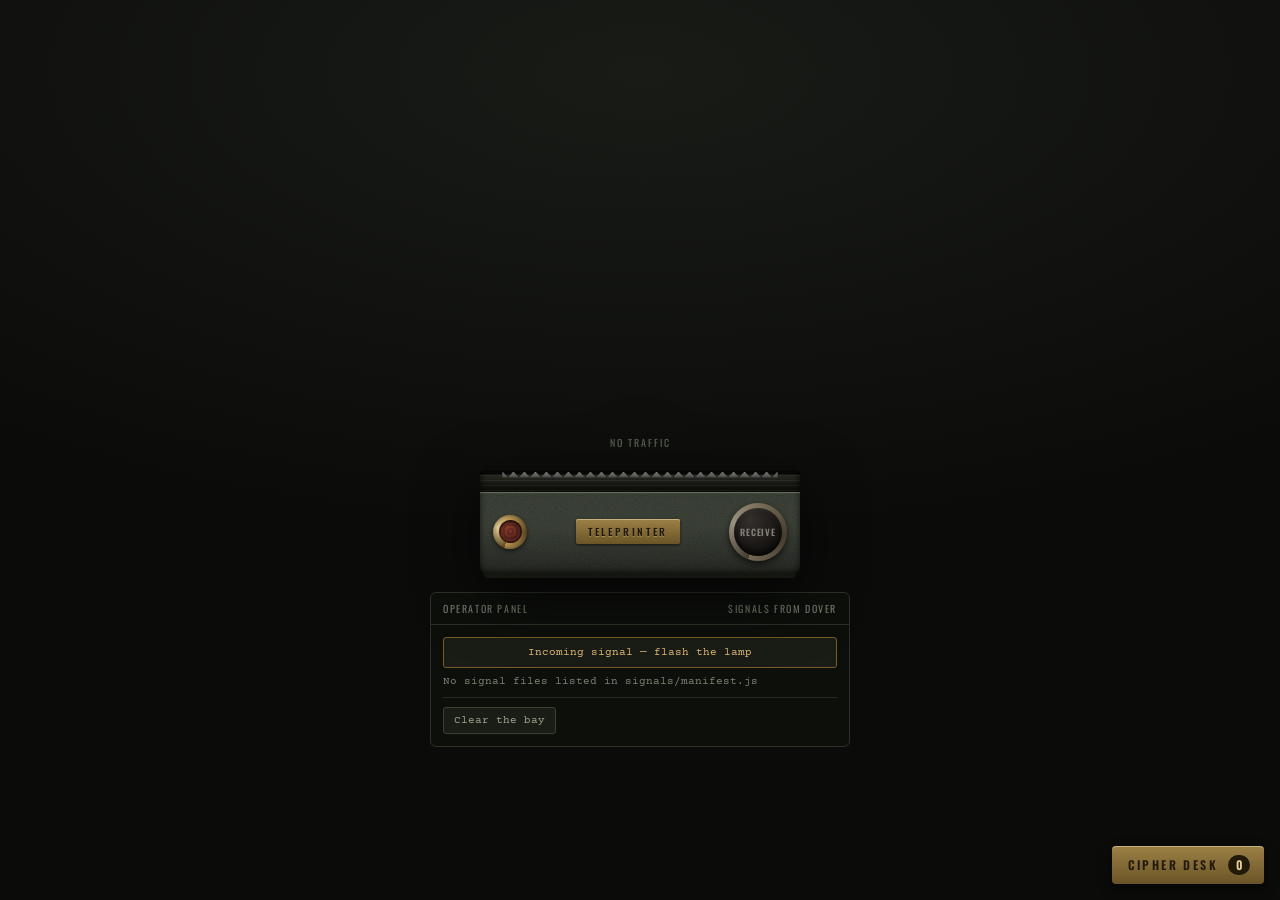
==== Telex Machine Demo/index.html @ 64d507f9 "Merge pull request #15 from mgunnett/SethsNewTestingBranch Seths new testing branch" ====
<!DOCTYPE html>
<html lang="en">
<head>
<meta charset="utf-8">
<meta name="viewport" content="width=device-width, initial-scale=1, viewport-fit=cover">
<title>Teleprinter</title>

<link rel="preconnect" href="https://fonts.googleapis.com">
<link rel="preconnect" href="https://fonts.gstatic.com" crossorigin>
<link href="https://fonts.googleapis.com/css2?family=Courier+Prime:wght@400;700&family=Oswald:wght@400;600&display=swap" rel="stylesheet">
<link rel="stylesheet" href="telex.css">
<link rel="stylesheet" href="decoder.css">
<link rel="stylesheet" href="desk.css">
</head>
<body>

<div class="deck">

  <!-- ==============================================================
       THE PROP. Everything from here to the end of .machine is what
       you drop into the ship. It sizes itself from two custom
       properties, so to fit it into the helm set them on a wrapper:

           .my-helm-panel { --telex-width: 300px;
                            --telex-height: 380px; }

       or give .machine width and height directly.
       ============================================================== -->
  <div class="machine" id="machine">

    <div class="bay" id="bay">
      <p class="idle" id="idlenote">No traffic</p>
    </div>

    <div class="platen" id="platen" title="Tear off"></div>

    <div class="console">
      <div class="lampwrap" id="lampwrap" title="Message waiting">
        <div class="bezel"><div class="lens"></div></div>
      </div>

      <div class="plate">Teleprinter</div>

      <button class="push" id="receive" disabled>
        <span class="cap">Receive</span>
      </button>
    </div>
  </div>
  <!-- ============================ end of prop ==================== -->

  <details class="gm" id="gm" open>
    <summary><span>Operator panel</span><span>signals from Dover</span></summary>
    <div class="gmbody" id="gmbody"></div>
  </details>
</div>

<!-- The enlarged sheet. Lives outside .machine so it can cover the
     whole screen regardless of how small the prop is. -->
<div class="viewer" id="viewer">
  <div class="viewerwrap" role="dialog" aria-modal="true" aria-label="Signal">
    <button class="close" id="closeview" aria-label="Put the paper back"></button>
    <div class="viewerpaper" id="viewerpaper"></div>
    <!-- Desk tools: filled by decoder.js for keys, enciphered signals
         and signals the player has to judge. -->
    <aside class="tools" id="tools" aria-label="Cipher desk tools" hidden></aside>
  </div>
</div>

<!-- ==============================================================
     THE CIPHER DESK. Every telegram is filed here once it has been
     read. The button can go anywhere in the helm; the desk itself
     covers the screen, under the enlarged sheet.
     ============================================================== -->
<button class="deskopen" id="deskopen" type="button" aria-haspopup="dialog" aria-expanded="false">
  Cipher desk <b id="deskcount">0</b>
</button>

<div class="desk" id="desk" role="dialog" aria-modal="true" aria-label="Cipher desk" hidden>
  <header class="desk__bar">
    <div class="desk__plate">Cipher desk</div>
    <div class="desk__filters" role="group" aria-label="Show">
      <button type="button" data-filter="all" aria-pressed="true">All <b>0</b></button>
      <button type="button" data-filter="cipher" aria-pressed="false">Cipher <b>0</b></button>
      <button type="button" data-filter="plain" aria-pressed="false">Plain <b>0</b></button>
    </div>
    <button class="desk__tidy" id="desktidy" type="button">Tidy</button>
    <p class="desk__hint">Drag pages to arrange them. Drop a key on a cipher message to clip it; pull a key off to unclip it. Click a page to read it.</p>
    <button class="close" id="deskclose" type="button" aria-label="Put the desk away"></button>
  </header>
  <div class="desk__surface" id="desksurface">
    <p class="desk__empty" id="deskempty"></p>
  </div>
</div>

<script src="config.js" defer></script>
<script src="telex.js" defer></script>
<script src="desk.js" defer></script>
<script src="decoder.js" defer></script>
<script src="signals/manifest.js" defer></script>
</body>
</html>
---- Telex Machine Demo/telex.css ----
/* ==================================================================
   TELEX — teleprinter prop
   ------------------------------------------------------------------
   The machine sizes itself from --telex-width and --telex-height, so
   it can be dropped into the ship at whatever scale the helm allows.
   The room around it in index.html is demo dressing only.
   ================================================================== */

:root{
  box-sizing:border-box;

  /* Prop size. Override these on a wrapper to fit the helm. */
  --telex-width:320px;
  --telex-height:420px;

  /* Room (demo page only) */
  --room-1:#191b17;
  --room-2:#0b0c0a;
  --room-ink:#8f978a;

  /* Shell: crackle-black enamel over olive steel */
  --shell:#33382f;
  --shell-dark:#1e211c;
  --shell-darker:#14160f;
  --shell-light:#4a5142;
  --edge-hi:rgba(255,248,220,.10);
  --edge-lo:rgba(0,0,0,.65);

  /* Fittings */
  --brass:#b8934f;
  --brass-dark:#6d5525;
  --brass-hi:#e8cf94;
  --bakelite:#2a211c;
  --bakelite-hi:#544239;

  /* Signal lamp */
  --lamp-dead:#4a1a12;
  --lamp-live:#ff7a33;
  --lamp-glow:rgba(255,122,51,.55);

  /* Paper and ribbon */
  --paper:#e8dcbe;
  --paper-2:#dccfab;
  --paper-edge:#c2b28a;
  --ink:#3b2d46;              /* purple-black teleprinter ribbon */

  /* The close control on the enlarged sheet */
  --stop:#c4342a;
  --stop-hi:#e2574a;

  --grain:url("data:image/svg+xml,%3Csvg xmlns='http://www.w3.org/2000/svg' width='140' height='140'%3E%3Cfilter id='n'%3E%3CfeTurbulence type='fractalNoise' baseFrequency='0.9' numOctaves='4' stitchTiles='stitch'/%3E%3C/filter%3E%3Crect width='140' height='140' filter='url(%23n)' opacity='0.42'/%3E%3C/svg%3E");
}
@media (prefers-color-scheme: dark){
  :root:not([data-theme="light"]){ --room-1:#121410; --room-2:#050604; }
}
:root[data-theme="dark"]{ --room-1:#121410; --room-2:#050604; }

*,*::before,*::after{ box-sizing:inherit }

/* ---------------- demo page dressing ---------------- */

html{ height:100% }
body{
  height:100%;
  margin:0;
  padding:env(safe-area-inset-top, 0px) 0 env(safe-area-inset-bottom, 0px);
  background:var(--room-2);
  background-image:radial-gradient(110% 70% at 50% 8%, var(--room-1) 0%, var(--room-2) 74%);
  color:var(--room-ink);
  font-family:'Oswald','Helvetica Neue',Arial,sans-serif;
  -webkit-font-smoothing:antialiased;
}
.deck{
  min-height:100%;
  display:flex;
  flex-direction:column;
  align-items:center;
  justify-content:center;
  gap:18px;
  padding:20px 14px;
}

/* ==================================================================
   THE MACHINE
   ================================================================== */

.machine{
  width:var(--telex-width);
  height:var(--telex-height);
  max-width:100%;
  display:flex;
  flex-direction:column;
  filter:drop-shadow(0 18px 30px rgba(0,0,0,.65));
}

/* ---------------- paper bay ----------------
   Slips feed up out of the platen, so the newest sits at the bottom
   against the tear bar and older ones ride away over the top. */

.bay{
  flex:1;
  min-height:0;
  overflow-y:auto;
  overflow-x:hidden;
  display:flex;
  flex-direction:column;
  justify-content:flex-end;
  align-items:center;
  gap:9px;
  padding:14px 10px 0;
  scrollbar-width:thin;
  scrollbar-color:#3a3f36 transparent;
  -webkit-mask-image:linear-gradient(to bottom, transparent 0, #000 34px);
          mask-image:linear-gradient(to bottom, transparent 0, #000 34px);
}
.bay::-webkit-scrollbar{ width:5px }
.bay::-webkit-scrollbar-thumb{ background:#3a3f36; border-radius:3px }

.idle{
  margin:auto 0 18px;
  max-width:24ch;
  text-align:center;
  font-size:10px;
  letter-spacing:.2em;
  line-height:1.9;
  color:#575e51;
  text-transform:uppercase;
}
.idle code{
  font-family:'Courier Prime',ui-monospace,monospace;
  letter-spacing:0;
  color:#8b9480;
  text-transform:none;
}

/* ---------------- a slip of paper ---------------- */

.slip{
  position:relative;
  flex:none;
  width:39ch;
  max-width:100%;
  padding:9px 10px 11px;
  border:0;
  text-align:left;
  background:
    var(--grain),
    repeating-linear-gradient(to bottom, rgba(0,0,0,.02) 0 1px, transparent 1px 6px),
    linear-gradient(to right, var(--paper-edge) 0, var(--paper) 6%, var(--paper) 94%, var(--paper-edge) 100%),
    var(--paper-2);
  background-blend-mode:soft-light,normal,normal,normal;
  box-shadow:0 0 0 1px rgba(0,0,0,.2), 0 4px 10px rgba(0,0,0,.45);
  color:var(--ink);
  font-family:'Courier Prime',ui-monospace,'Courier New',monospace;
  font-size:7.5px;
  line-height:1.5;
  white-space:pre-wrap;
  overflow-wrap:break-word;
  cursor:zoom-in;
  transition:transform .16s ease, box-shadow .16s ease;
  animation:emerge .3s ease-out;
}
@keyframes emerge{ from{ transform:translateY(10px); opacity:0 } }

.slip:hover,
.slip:focus-visible{
  transform:translateY(-2px);
  box-shadow:0 0 0 1px rgba(0,0,0,.2), 0 8px 16px rgba(0,0,0,.55);
}
.slip.printing{ cursor:default; animation:none }
.slip.printing:hover{ transform:none; box-shadow:0 0 0 1px rgba(0,0,0,.2), 0 4px 10px rgba(0,0,0,.45) }

/* torn free end */
.slip::before{
  content:"";
  position:absolute; inset:0 0 auto 0; height:4px;
  background:
    repeating-linear-gradient(105deg, var(--room-2) 0 2px, transparent 2px 5px),
    repeating-linear-gradient(-70deg, var(--room-2) 0 1px, transparent 1px 6px);
  opacity:.4;
}

.ch{ display:inline-block }        /* one struck character */
.caret{
  display:inline-block; width:.62em; height:1em; vertical-align:-.15em;
  background:var(--ink); opacity:.75;
  animation:blink .5s steps(1,end) infinite;
}
@keyframes blink{ 50%{ opacity:0 } }

/* ---------------- platen and tear bar ---------------- */

.platen{
  position:relative;
  height:22px;
  flex:none;
  border-radius:4px 4px 0 0;
  cursor:pointer;
  background:
    repeating-linear-gradient(to bottom, rgba(255,255,255,.055) 0 1px, transparent 1px 5px),
    linear-gradient(to bottom, #0e0f0c 0 4px, #2b2c26 5px, #171812 13px, #0a0b08 100%);
  box-shadow:inset 0 3px 6px rgba(0,0,0,.9), 0 1px 0 var(--edge-hi);
}
.platen::after{
  content:"";
  position:absolute; left:7%; right:7%; top:2px; height:6px;
  background:linear-gradient(to bottom, #8e8f86, #45463f);
  clip-path:polygon(0 100%, 0 0, 2% 100%, 4% 0, 6% 100%, 8% 0, 10% 100%, 12% 0, 14% 100%, 16% 0, 18% 100%, 20% 0, 22% 100%, 24% 0, 26% 100%, 28% 0, 30% 100%, 32% 0, 34% 100%, 36% 0, 38% 100%, 40% 0, 42% 100%, 44% 0, 46% 100%, 48% 0, 50% 100%, 52% 0, 54% 100%, 56% 0, 58% 100%, 60% 0, 62% 100%, 64% 0, 66% 100%, 68% 0, 70% 100%, 72% 0, 74% 100%, 76% 0, 78% 100%, 80% 0, 82% 100%, 84% 0, 86% 100%, 88% 0, 90% 100%, 92% 0, 94% 100%, 96% 0, 98% 100%, 100% 0, 100% 100%);
  opacity:.85;
  transition:filter .15s;
}
.platen:hover::after{ filter:brightness(1.35) }
.platen.rolling{ animation:roll .11s linear infinite }
@keyframes roll{ from{ background-position:0 0, 0 0 } to{ background-position:0 -5px, 0 0 } }

/* ---------------- console ---------------- */

.console{
  flex:none;
  border-radius:0 0 8px 8px;
  padding:11px 13px 13px;
  background:
    var(--grain),
    linear-gradient(to bottom, var(--shell-light) 0, var(--shell) 3px, var(--shell) 42%, var(--shell-dark) 100%);
  background-blend-mode:soft-light,normal;
  box-shadow:
    inset 0 1px 0 var(--edge-hi),
    inset 0 -2px 6px var(--edge-lo),
    0 8px 0 -4px var(--shell-darker);
  display:grid;
  grid-template-columns:auto 1fr auto;
  align-items:center;
  gap:10px;
}

.bezel{
  width:34px; height:34px;
  border-radius:50%;
  background:conic-gradient(from 200deg, var(--brass-dark), var(--brass-hi) 25%, var(--brass) 45%, var(--brass-dark) 70%, var(--brass) 100%);
  box-shadow:0 2px 4px rgba(0,0,0,.6), inset 0 0 5px rgba(0,0,0,.5);
  display:grid; place-items:center;
}
.lens{
  width:23px; height:23px; border-radius:50%;
  background:
    repeating-radial-gradient(circle, rgba(255,255,255,.07) 0 2px, transparent 2px 4px),
    radial-gradient(circle at 36% 30%, #7d3020 0, var(--lamp-dead) 60%, #2a0c08 100%);
  box-shadow:inset 0 2px 4px rgba(0,0,0,.8);
  transition:background .12s, box-shadow .12s;
}
.lampwrap.live .lens{
  background:
    repeating-radial-gradient(circle, rgba(255,255,255,.14) 0 2px, transparent 2px 4px),
    radial-gradient(circle at 36% 30%, #fff3c4 0, var(--lamp-live) 45%, #b33a05 100%);
  box-shadow:0 0 16px 4px var(--lamp-glow), inset 0 1px 3px rgba(255,255,255,.4);
  animation:pulse 1.05s ease-in-out infinite;
}
@keyframes pulse{ 0%,100%{ filter:brightness(1) } 50%{ filter:brightness(.4) } }

.plate{
  justify-self:center;
  padding:5px 12px;
  border-radius:2px;
  background:linear-gradient(to bottom, #9c8145, #6a5427);
  box-shadow:inset 0 1px 0 rgba(255,238,190,.45), 0 1px 3px rgba(0,0,0,.6);
  color:#221a09;
  font-size:10px; font-weight:600; letter-spacing:.26em;
  text-shadow:0 1px 0 rgba(255,235,180,.3);
  text-transform:uppercase;
  white-space:nowrap;
}

.push{
  position:relative;
  width:58px; height:58px; flex:none;
  border:0; border-radius:50%;
  cursor:pointer;
  background:conic-gradient(from 200deg, var(--brass-dark), var(--brass-hi) 25%, var(--brass) 48%, var(--brass-dark) 72%, var(--brass) 100%);
  padding:5px;
  box-shadow:0 3px 7px rgba(0,0,0,.65);
  transition:transform .07s;
  font:inherit;
}
.push .cap{
  display:grid; place-items:center;
  width:100%; height:100%; border-radius:50%;
  background:radial-gradient(circle at 34% 26%, var(--bakelite-hi), var(--bakelite) 55%, #150f0c 100%);
  box-shadow:inset 0 -3px 7px rgba(0,0,0,.8), inset 0 2px 3px rgba(255,255,255,.12);
  color:#c3b49c;
  font-size:9px; font-weight:600; letter-spacing:.1em; text-align:center;
  text-transform:uppercase;
  transition:color .15s, text-shadow .15s;
}
.push:hover .cap{ color:#e4d6bc }
.push:active{ transform:translateY(2px) }
.push:active .cap{ box-shadow:inset 0 4px 9px rgba(0,0,0,.9) }
.push[disabled]{ cursor:default; transform:none; filter:saturate(.45) brightness(.7) }
.push.armed{ box-shadow:0 3px 7px rgba(0,0,0,.65), 0 0 16px rgba(255,122,51,.3) }
.push.armed .cap{ color:#ffc089; text-shadow:0 0 10px rgba(255,140,60,.7) }

:where(button,.slip):focus-visible{ outline:2px solid #ffb27a; outline-offset:3px }

/* ==================================================================
   THE ENLARGED SHEET
   ================================================================== */

.viewer{
  position:fixed; inset:0;
  z-index:100;
  display:none;
  place-items:center;
  padding:28px 18px;
  background:rgba(5,6,4,.84);
  -webkit-backdrop-filter:blur(3px);
          backdrop-filter:blur(3px);
}
.viewer.open{ display:grid; animation:fade .18s ease-out }
@keyframes fade{ from{ opacity:0 } }

.viewerwrap{
  position:relative;
  max-height:100%;
  display:flex;
  animation:lift .22s cubic-bezier(.2,.9,.3,1);
}
@keyframes lift{ from{ transform:scale(.92) translateY(14px); opacity:0 } }

.viewerpaper{ overflow-y:auto; max-height:calc(100vh - 66px); display:flex }

/* the same slip again, at reading size */
.viewerpaper .slip{
  width:39ch;
  font-size:clamp(12px,3.3vw,15px);
  line-height:1.62;
  padding:26px 22px 30px;
  cursor:default;
  animation:none;
  box-shadow:0 0 0 1px rgba(0,0,0,.25), 0 22px 44px rgba(0,0,0,.6);
}
.viewerpaper .slip:hover{ transform:none }
.viewerpaper .slip::before{ height:7px }

.close{
  position:absolute;
  top:-13px; right:-13px;
  z-index:2;
  width:34px; height:34px;
  border:0; border-radius:50%;
  cursor:pointer;
  background:radial-gradient(circle at 34% 28%, var(--stop-hi), var(--stop) 62%, #8d1f18 100%);
  box-shadow:0 2px 7px rgba(0,0,0,.6), inset 0 1px 0 rgba(255,255,255,.3);
  transition:transform .12s, filter .12s;
}
.close::before,
.close::after{
  content:"";
  position:absolute; left:50%; top:50%;
  width:15px; height:2.5px; border-radius:2px;
  background:#fff1ec;
  box-shadow:0 1px 1px rgba(0,0,0,.35);
}
.close::before{ transform:translate(-50%,-50%) rotate(45deg) }
.close::after{ transform:translate(-50%,-50%) rotate(-45deg) }
.close:hover{ transform:scale(1.08); filter:brightness(1.1) }
.close:active{ transform:scale(.95) }

/* ==================================================================
   OPERATOR PANEL — game-master side, not part of the prop
   ================================================================== */

.gm{
  width:min(420px,100%);
  border-radius:6px;
  border:1px solid #2c3128;
  background:rgba(14,16,12,.88);
}
.gm > summary{
  cursor:pointer; list-style:none;
  padding:8px 12px;
  font-size:10px; letter-spacing:.16em; color:#6f7767;
  display:flex; justify-content:space-between; gap:10px; align-items:center;
  text-transform:uppercase;
}
.gm > summary::-webkit-details-marker{ display:none }
.gm > summary:hover{ color:#a3ab98 }
.gm[open] > summary{ border-bottom:1px solid #2c3128 }

.gmbody{
  padding:12px;
  display:flex; flex-wrap:wrap; gap:7px; align-items:center;
  font-family:'Courier Prime',ui-monospace,monospace;
}
.gmbody .sig{
  border:1px solid #39402f; background:#1a1d16; color:#9aa38d;
  border-radius:3px; padding:6px 10px; cursor:pointer;
  font:inherit; font-size:11px;
}
.gmbody .sig:hover{ background:#232719; color:#d3dbc4; border-color:#59634a }
.gmbody .sig b{ color:#d8a25f; font-weight:400 }
.gmbody .sig i{ margin-left:6px; font-style:normal; font-size:9px; letter-spacing:.14em; text-transform:uppercase; color:#7f9a6c }
.gmbody .sig.lead{ border-color:#7a5a25; color:#e0b673; width:100%; padding:8px 10px }
.gmbody .sig.bad{ border-color:#6a3128; color:#c58374 }
.gmbody hr{ width:100%; border:0; border-top:1px solid #262a20; margin:2px 0 }
.gmbody .note{ font-size:11px; color:#79816f }

@media (prefers-reduced-motion:reduce){
  .lampwrap.live .lens{ animation-duration:2.4s }
  .platen.rolling,
  .slip,
  .viewer.open,
  .viewerwrap,
  .caret{ animation:none }
}
---- Telex Machine Demo/decoder.css ----
/* ==================================================================
   CIPHER DESK — sits beside the enlarged sheet
   ------------------------------------------------------------------
   Stands on its own, like desk.css: the helm loads it without
   telex.css, so the colours and paper it needs are scoped to it here.
   ================================================================== */

.tools{
  --shell:#33382f;
  --shell-dark:#1e211c;
  --shell-light:#4a5142;
  --edge-hi:rgba(255,248,220,.10);
  --edge-lo:rgba(0,0,0,.65);
  --brass:#b8934f;
  --brass-dark:#6d5525;
  --brass-hi:#e8cf94;
  --paper:#e8dcbe;
  --paper-2:#dccfab;
  --paper-edge:#c2b28a;
  --ink:#3b2d46;
  --stop:#c4342a;
  --grain:url("data:image/svg+xml,%3Csvg xmlns='http://www.w3.org/2000/svg' width='140' height='140'%3E%3Cfilter id='n'%3E%3CfeTurbulence type='fractalNoise' baseFrequency='0.9' numOctaves='4' stitchTiles='stitch'/%3E%3C/filter%3E%3Crect width='140' height='140' filter='url(%23n)' opacity='0.42'/%3E%3C/svg%3E");
  box-sizing:border-box;
  text-align:left;
}
.tools *,
.tools *::before,
.tools *::after{ box-sizing:inherit }

/* Telegram paper (the clipped key telegram), as printed */
.tools .slip{
  position:relative;
  display:block;
  border:0;
  background:
    var(--grain),
    repeating-linear-gradient(to bottom, rgba(0,0,0,.02) 0 1px, transparent 1px 6px),
    linear-gradient(to right, var(--paper-edge) 0, var(--paper) 6%, var(--paper) 94%, var(--paper-edge) 100%),
    var(--paper-2);
  background-blend-mode:soft-light,normal,normal,normal;
  box-shadow:0 0 0 1px rgba(0,0,0,.2), 0 4px 10px rgba(0,0,0,.45);
  color:var(--ink);
  font-family:'Courier Prime',ui-monospace,'Courier New',monospace;
  white-space:pre-wrap;
  overflow-wrap:break-word;
}
.tools .ch{ display:inline-block }
.tools button:focus-visible,
.tools .tape:focus-visible{ outline:2px solid #ffb27a; outline-offset:2px }

:root{
  --desk-ink:#d9cfb6;
  --desk-dim:#9aa38d;
  --desk-line:#2c3128;
  --hole:#14160f;             /* a punched hole shows the desk through */
  --pick:rgba(255,178,122,.42);
  --decoded:#7a2418;          /* red pencil over the tape */
  --ok:#8fb07a;
  --bad:#e2574a;
}

/* ---------------- the viewer makes room for it ---------------- */

.viewer.has-tools{
  grid-template-columns:minmax(0,1fr);   /* the tape scrolls; the page doesn't */
  place-items:start center;
  overflow-y:auto;
}
.viewerwrap.has-tools{
  width:100%;
  max-height:none;
  flex-wrap:wrap;
  justify-content:center;
  align-items:flex-start;
  gap:18px;
}
.viewerwrap.has-tools .viewerpaper{ max-width:100% }
@media (max-width:1040px){
  .viewerwrap.has-tools .viewerpaper{ max-height:none }
}

/* ---------------- the desk ---------------- */

.tools{
  width:min(620px,100%);
  min-width:0;
  border-radius:8px;
  padding:0 0 16px;
  background:
    var(--grain),
    linear-gradient(to bottom, var(--shell-light) 0, var(--shell) 3px, var(--shell) 50%, var(--shell-dark) 100%);
  background-blend-mode:soft-light,normal;
  box-shadow:inset 0 1px 0 var(--edge-hi), inset 0 -2px 6px var(--edge-lo), 0 22px 44px rgba(0,0,0,.6);
  color:var(--desk-ink);
  font-family:'Oswald','Helvetica Neue',Arial,sans-serif;
}
.tools[hidden]{ display:none }

.tools__plate{
  width:max-content;
  margin:14px auto 4px;
  padding:5px 14px;
  border-radius:2px;
  background:linear-gradient(to bottom, #9c8145, #6a5427);
  box-shadow:inset 0 1px 0 rgba(255,238,190,.45), 0 1px 3px rgba(0,0,0,.6);
  color:#221a09;
  font-size:11px; font-weight:600; letter-spacing:.26em;
  text-transform:uppercase;
}

.tools__sec{ padding:12px 16px 0 }
.tools__sec + .tools__sec{ margin-top:6px; border-top:1px solid var(--desk-line) }

.tools__head{
  margin:0 0 8px;
  font-size:13px; font-weight:600; letter-spacing:.14em;
  text-transform:uppercase;
  color:var(--brass-hi);
}
.tools__sub{
  margin:12px 0 6px;
  font-size:11px; font-weight:400; letter-spacing:.18em;
  text-transform:uppercase;
  color:var(--desk-dim);
}
.tools__text{ margin:0 0 10px; font-size:14px; line-height:1.5 }
.tools__note{ margin:10px 0 0; font-size:13px; line-height:1.5; color:var(--desk-dim) }
.tools__status{ margin:8px 0 0; min-height:1.4em; font-size:13px; color:var(--desk-dim) }

.keynote{ display:flex; gap:14px; align-items:center; flex-wrap:wrap }
.keynote .tools__text{ flex:1; min-width:180px; margin:0 }

/* ---------------- key tokens: short lengths of punched tape ---------------- */

.token{
  display:inline-grid;
  grid-template-columns:auto auto;
  grid-template-rows:auto auto;
  column-gap:10px;
  align-items:center;
  padding:6px 10px 6px 8px;
  border:0; border-radius:2px;
  background:linear-gradient(to right, var(--paper-edge), var(--paper) 8%, var(--paper) 92%, var(--paper-edge));
  box-shadow:0 0 0 1px rgba(0,0,0,.25), 0 3px 7px rgba(0,0,0,.5);
  color:var(--ink);
  font:inherit;
  text-align:left;
  cursor:grab;
  touch-action:none;
  user-select:none;
  transition:transform .12s, box-shadow .12s, opacity .12s;
}
span.token{ cursor:default }
button.token:hover{ transform:translateY(-2px); box-shadow:0 0 0 1px rgba(0,0,0,.25), 0 6px 12px rgba(0,0,0,.55) }
.token__tape{ grid-row:span 2; display:flex; gap:2px }
.token__name{ font-size:10px; letter-spacing:.14em; text-transform:uppercase }
.token__word{ font-family:'Courier Prime',ui-monospace,monospace; font-size:13px; font-weight:700; letter-spacing:.2em }
.token.is-in{ opacity:.4 }
.token.is-lifted{ opacity:.3 }
.token.is-suspect .token__word{ text-decoration:line-through; text-decoration-color:var(--stop) }
.token.is-suspect .token__name::after{ content:" · suspect"; color:var(--stop) }
.token.is-ghost{
  position:fixed; left:0; top:0; z-index:200;
  pointer-events:none;
  cursor:grabbing;
  box-shadow:0 0 0 1px rgba(0,0,0,.25), 0 14px 26px rgba(0,0,0,.6);
}

/* ---------------- holes ---------------- */

.holes{ display:flex; flex-direction:column; align-items:center; gap:2px }
.holes i{ width:5px; height:5px; border-radius:50%; background:rgba(59,45,70,.09) }
.holes i.on{ background:var(--hole); box-shadow:inset 0 1px 1px rgba(255,255,255,.12) }
.holes b{ width:3px; height:3px; border-radius:50%; background:rgba(20,22,15,.55) }  /* feed hole */
.token .holes i{ width:4px; height:4px }

/* ---------------- slot and tray ---------------- */

.bench{
  display:grid;
  grid-template-columns:minmax(150px,auto) 1fr;
  gap:12px;
  align-items:stretch;
  margin-bottom:12px;
}
@media (max-width:520px){ .bench{ grid-template-columns:1fr } }

.slot{
  display:grid; place-items:center;
  min-height:58px;
  padding:6px 10px;
  border:1px dashed #6b7360;
  border-radius:4px;
  background:linear-gradient(to bottom, #11130e, #1b1e17);
  box-shadow:inset 0 3px 8px rgba(0,0,0,.8);
  color:var(--desk-dim);
  font:inherit; font-size:11px; letter-spacing:.16em; text-transform:uppercase;
  cursor:default;
  transition:border-color .12s, box-shadow .12s;
}
.slot.has-key{ border-style:solid; border-color:var(--brass-dark); cursor:pointer }
.slot.has-key:hover .token{ filter:brightness(.92) }
.slot.is-ready{ border-color:var(--brass); color:var(--brass-hi) }
.slot.is-over{ border-color:var(--brass-hi); box-shadow:inset 0 3px 8px rgba(0,0,0,.8), 0 0 0 3px rgba(232,207,148,.25) }
.slot.is-nudge{ animation:nudge .36s ease }
@keyframes nudge{ 20%,60%{ transform:translateX(-5px) } 40%,80%{ transform:translateX(5px) } }

.tray{
  display:flex; flex-wrap:wrap; gap:8px; align-items:center;
  min-height:58px;
  padding:8px;
  border-radius:4px;
  background:rgba(0,0,0,.22);
}
.tray__empty{ font-size:12px; letter-spacing:.12em; text-transform:uppercase; color:#6f7767 }

/* ---------------- the tape ---------------- */

.tape{
  max-height:46vh;
  overflow:auto;
  padding:6px 0;
  border-radius:3px;
  background:rgba(0,0,0,.25);
  user-select:none;
  touch-action:pan-y;           /* sideways drags select; up and down still scroll */
  cursor:crosshair;
}
.tape:focus-visible{ outline:2px solid #ffb27a; outline-offset:2px }

.tape__row{
  display:flex;
  width:max-content;
  min-width:100%;
  margin:0 0 6px;
  padding:3px 8px;
  background:
    var(--grain),
    linear-gradient(to bottom, var(--paper-edge), var(--paper) 10%, var(--paper) 90%, var(--paper-edge));
  background-blend-mode:soft-light,normal;
  box-shadow:0 1px 3px rgba(0,0,0,.4);
}
.tape__row.is-gap{ height:6px; padding:0; background:none; box-shadow:none }
.tape__row:last-child{ margin-bottom:0 }

.cell{
  display:flex; flex-direction:column; align-items:center;
  width:15px; flex:none;
  padding:1px 0;
  border-radius:2px;
  color:var(--ink);
  font-family:'Courier Prime',ui-monospace,'Courier New',monospace;
}
.cell__key,
.cell__out{ height:13px; font-size:10px; line-height:13px; font-weight:700 }
.cell__key{ color:var(--brass-dark) }
.cell__ch{ font-size:12px; line-height:15px }
.cell__out{ color:var(--decoded) }
.cell .holes{ margin:2px 0 }
.cell.is-plain .holes i{ background:transparent }
.cell.is-plain .holes b{ opacity:.5 }
.cell.is-done .cell__ch{ opacity:.45 }
.cell.is-sel{ background:var(--pick) }
.tape:focus-visible .cell.is-cur{ box-shadow:inset 0 0 0 1.5px var(--decoded) }

/* ---------------- decoded readout ---------------- */

.readout{
  padding:10px 12px;
  overflow-x:auto;
  background:
    var(--grain),
    linear-gradient(to right, var(--paper-edge), var(--paper) 4%, var(--paper) 96%, var(--paper-edge));
  background-blend-mode:soft-light,normal;
  box-shadow:0 0 0 1px rgba(0,0,0,.2), 0 3px 8px rgba(0,0,0,.45);
  color:var(--decoded);
  font-family:'Courier Prime',ui-monospace,'Courier New',monospace;
  font-size:14px;
  line-height:1.55;
}
.readout__row{ white-space:pre }

/* ---------------- verdict and debrief ---------------- */

.verdict{ display:flex; flex-wrap:wrap; gap:10px }
.vbtn{
  flex:1 1 180px;
  padding:10px 14px;
  border:1px solid; border-radius:4px;
  background:#1a1d16;
  font:inherit; font-size:14px; letter-spacing:.06em;
  cursor:pointer;
  transition:background .12s, color .12s;
}
.vbtn--ok{ border-color:#4f6640; color:var(--ok) }
.vbtn--ok:hover{ background:#223019; color:#c4e0ae }
.vbtn--bad{ border-color:#7a3128; color:#f08a7c }
.vbtn--bad:hover{ background:#331a16; color:#ffc0b6 }

.debrief{ border-left:3px solid; padding:2px 0 2px 12px }
.debrief.is-right{ border-color:var(--ok) }
.debrief.is-wrong{ border-color:var(--bad) }
.debrief__verdict{ margin:0; font-size:16px; font-weight:600; letter-spacing:.04em }
.debrief.is-right .debrief__verdict{ color:var(--ok) }
.debrief.is-wrong .debrief__verdict{ color:#f08a7c }
.debrief__verdict:focus{ outline:none }

.clues{ margin:0; padding:0; list-style:none; display:grid; gap:9px }
.clues li{ font-size:14px; line-height:1.45 }
.clues__quote{
  display:block;
  margin-bottom:2px;
  font-family:'Courier Prime',ui-monospace,monospace;
  font-size:13px;
  color:var(--brass-hi);
  text-transform:uppercase;
}
.debrief__lesson{
  margin:14px 0 0;
  padding:10px 12px;
  border-radius:3px;
  background:rgba(0,0,0,.25);
  font-size:14px; line-height:1.5;
}
.debrief__tally{ margin:10px 0 0; font-size:12px; letter-spacing:.12em; text-transform:uppercase; color:var(--desk-dim) }

@media (prefers-reduced-motion:reduce){
  .slot.is-nudge{ animation:none }
  .token{ transition:none }
}

/* ---------------- the key telegram clipped to a message ---------------- */

.keypaper{ margin-bottom:12px }
.keypaper:empty{ display:none }
.keypaper .slip{
  width:100%;
  font-size:11px;
  line-height:1.5;
  padding:14px 16px 16px;
  cursor:default;
  animation:none;
}
.keypaper .slip:hover{ transform:none }

/* ---------------- what the decode comes to ---------------- */

.outcome:empty{ display:none }
.outcome{
  margin-top:12px;
  padding:12px 14px;
  border-left:3px solid;
  border-radius:3px;
  background:rgba(0,0,0,.25);
}
.outcome.is-good{ border-color:var(--ok) }
.outcome.is-bad{ border-color:var(--bad) }
.outcome__head{ margin:0 0 8px; font-size:15px; font-weight:600; letter-spacing:.04em }
.outcome.is-good .outcome__head{ color:var(--ok) }
.outcome.is-bad .outcome__head{ color:#f08a7c }
.outcome__note{ margin:8px 0 0; font-size:14px; line-height:1.5 }
.outcome__officer{ margin:10px 0 0; font-size:14px; line-height:1.5; color:var(--brass-hi) }
.outcome__officer:empty{ display:none }
.outcome__actions{ display:flex; flex-wrap:wrap; gap:10px; margin-top:12px }
.outcome__actions .vbtn{ border-color:#6b7360; color:var(--desk-ink) }
.outcome__actions .vbtn:hover{ background:#262a20 }
.outcome__text,
.debrief .outcome__text{
  margin:0;
  padding:10px 12px;
  overflow-x:auto;
  background:
    var(--grain),
    linear-gradient(to right, var(--paper-edge), var(--paper) 4%, var(--paper) 96%, var(--paper-edge));
  background-blend-mode:soft-light,normal;
  color:var(--ink);
  font-family:'Courier Prime',ui-monospace,'Courier New',monospace;
  font-size:14px;
  line-height:1.55;
  white-space:pre-wrap;
}
---- Telex Machine Demo/desk.css ----
/* ==================================================================
   CIPHER DESK — the table every read telegram is filed on
   ------------------------------------------------------------------
   Stands on its own: the helm loads it without telex.css, so the
   colours, the paper and the close button it needs are all here,
   scoped to the desk so they don't touch the page around it.
   ================================================================== */

.desk,
.deskopen{
  --wood-1:#3a2c1f;
  --wood-2:#2a1f15;
  --wood-3:#1c140d;
  --desk-ok:#4f7a3c;
  --desk-bad:#a8291f;

  /* The same values as telex.css */
  --shell:#33382f;
  --shell-dark:#1e211c;
  --shell-light:#4a5142;
  --brass:#b8934f;
  --brass-dark:#6d5525;
  --brass-hi:#e8cf94;
  --paper:#e8dcbe;
  --paper-2:#dccfab;
  --paper-edge:#c2b28a;
  --ink:#3b2d46;
  --stop:#c4342a;
  --stop-hi:#e2574a;
  --grain:url("data:image/svg+xml,%3Csvg xmlns='http://www.w3.org/2000/svg' width='140' height='140'%3E%3Cfilter id='n'%3E%3CfeTurbulence type='fractalNoise' baseFrequency='0.9' numOctaves='4' stitchTiles='stitch'/%3E%3C/filter%3E%3Crect width='140' height='140' filter='url(%23n)' opacity='0.42'/%3E%3C/svg%3E");
  box-sizing:border-box;
}
.desk *,
.desk *::before,
.desk *::after{ box-sizing:inherit }

/* ---------------- telegram paper, as printed ---------------- */

.desk .slip{
  position:relative;
  display:block;
  border:0;
  text-align:left;
  background:
    var(--grain),
    repeating-linear-gradient(to bottom, rgba(0,0,0,.02) 0 1px, transparent 1px 6px),
    linear-gradient(to right, var(--paper-edge) 0, var(--paper) 6%, var(--paper) 94%, var(--paper-edge) 100%),
    var(--paper-2);
  background-blend-mode:soft-light,normal,normal,normal;
  box-shadow:0 0 0 1px rgba(0,0,0,.2), 0 4px 10px rgba(0,0,0,.45);
  color:var(--ink);
  font-family:'Courier Prime',ui-monospace,'Courier New',monospace;
  white-space:pre-wrap;
  overflow-wrap:break-word;
}
.desk .slip::before{
  content:"";
  position:absolute; inset:0 0 auto 0; height:4px;
  background:
    repeating-linear-gradient(105deg, #0b0c0a 0 2px, transparent 2px 5px),
    repeating-linear-gradient(-70deg, #0b0c0a 0 1px, transparent 1px 6px);
  opacity:.4;
}
.desk .ch{ display:inline-block }

/* ---------------- the red close control ---------------- */

.desk .close{
  position:absolute;
  width:34px; height:34px;
  border:0; border-radius:50%;
  cursor:pointer;
  background:radial-gradient(circle at 34% 28%, var(--stop-hi), var(--stop) 62%, #8d1f18 100%);
  box-shadow:0 2px 7px rgba(0,0,0,.6), inset 0 1px 0 rgba(255,255,255,.3);
  transition:transform .12s, filter .12s;
}
.desk .close::before,
.desk .close::after{
  content:"";
  position:absolute; left:50%; top:50%;
  width:15px; height:2.5px; border-radius:2px;
  background:#fff1ec;
  box-shadow:0 1px 1px rgba(0,0,0,.35);
}
.desk .close::before{ transform:translate(-50%,-50%) rotate(45deg) }
.desk .close::after{ transform:translate(-50%,-50%) rotate(-45deg) }
.desk .close:hover{ transform:scale(1.08); filter:brightness(1.1) }
.desk button:focus-visible{ outline:2px solid #ffb27a; outline-offset:3px }

/* ---------------- the button that brings it up ----------------
   Fixed to the corner on the demo page. In the helm, put it wherever
   it suits and drop the position rules. */

.deskopen{
  position:fixed;
  right:16px; bottom:16px;
  z-index:80;
  display:flex; align-items:center; gap:10px;
  padding:9px 14px 9px 16px;
  border:0; border-radius:4px;
  cursor:pointer;
  background:linear-gradient(to bottom, #9c8145, #6a5427);
  box-shadow:inset 0 1px 0 rgba(255,238,190,.45), 0 4px 12px rgba(0,0,0,.6);
  color:#221a09;
  font:600 12px/1 'Oswald','Helvetica Neue',Arial,sans-serif;
  letter-spacing:.2em; text-transform:uppercase;
}
.deskopen:hover{ filter:brightness(1.08) }
.deskopen b{
  min-width:22px; padding:4px 6px;
  border-radius:10px;
  background:#221a09; color:var(--brass-hi);
  font-weight:600; letter-spacing:0; text-align:center;
}
.deskopen.is-new b{ animation:filed .9s ease-out }
@keyframes filed{ 30%{ transform:scale(1.35); background:#b33a05; color:#fff3c4 } }

/* ---------------- the desk ---------------- */

.desk{
  position:fixed; inset:0;
  z-index:90;                   /* under the enlarged sheet (100) */
  display:flex; flex-direction:column;
  background:
    var(--grain),
    repeating-linear-gradient(92deg, rgba(0,0,0,.10) 0 2px, transparent 2px 9px, rgba(255,220,170,.03) 9px 11px, transparent 11px 23px),
    linear-gradient(to bottom, var(--wood-1), var(--wood-2) 60%, var(--wood-3));
  background-blend-mode:soft-light,normal,normal;
  color:#d9cfb6;
  font-family:'Oswald','Helvetica Neue',Arial,sans-serif;
}
.desk[hidden]{ display:none }

.desk__bar{
  flex:none;
  display:flex; flex-wrap:wrap; align-items:center; gap:10px 14px;
  padding:12px 64px 12px 16px;
  position:relative;
  background:
    var(--grain),
    linear-gradient(to bottom, var(--shell-light) 0, var(--shell) 3px, var(--shell-dark) 100%);
  background-blend-mode:soft-light,normal;
  box-shadow:inset 0 -1px 0 rgba(0,0,0,.6), 0 4px 12px rgba(0,0,0,.5);
}
.desk__plate{
  padding:5px 14px;
  border-radius:2px;
  background:linear-gradient(to bottom, #9c8145, #6a5427);
  box-shadow:inset 0 1px 0 rgba(255,238,190,.45), 0 1px 3px rgba(0,0,0,.6);
  color:#221a09;
  font-size:11px; font-weight:600; letter-spacing:.26em;
  text-transform:uppercase;
  white-space:nowrap;
}
.desk__filters{ display:flex; gap:6px; flex-wrap:wrap }
.desk__filters button,
.desk__tidy{
  display:flex; align-items:center; gap:7px;
  padding:6px 11px;
  border:1px solid #4a5142; border-radius:3px;
  background:#1a1d16; color:#9aa38d;
  font:inherit; font-size:12px; letter-spacing:.12em; text-transform:uppercase;
  cursor:pointer;
}
.desk__filters button:hover,
.desk__tidy:hover{ color:#d3dbc4; border-color:#6b7360 }
.desk__filters button[aria-pressed="true"]{ background:#3a2f17; border-color:var(--brass); color:var(--brass-hi) }
.desk__filters b{ font-weight:400; color:#d8a25f }
.desk__tidy{ margin-left:auto }
.desk__hint{ flex-basis:100%; margin:0; font-size:12px; letter-spacing:.04em; color:#8b9480 }
@media (max-width:560px){ .desk__hint{ display:none } }

.desk__bar .close{ top:12px; right:14px }

/* ---------------- the surface pages lie on ---------------- */

.desk__surface{
  position:relative;
  flex:1; min-height:0;
  overflow:auto;
}
.desk__empty{
  position:absolute; left:50%; top:40%;
  transform:translate(-50%,-50%);
  width:min(30ch, 80%);
  margin:0;
  text-align:center;
  font-size:13px; letter-spacing:.16em; line-height:1.8; text-transform:uppercase;
  color:rgba(217,207,182,.45);
}
.desk__empty[hidden]{ display:none }

/* ---------------- a filed page ---------------- */

.page{
  position:absolute;
  width:190px;
  padding-top:0;
  cursor:grab;
  touch-action:none;
  user-select:none;
  -webkit-user-select:none;
  outline:none;
}
.page[hidden]{ display:none }
.page.is-packet{ padding-top:24px }
@media (max-width:480px){
  .page{ width:160px }
  .page__paper.slip, .page__key .slip{ font-size:5.4px }
}

.page__paper.slip,
.page__key .slip{
  width:100%;
  font-size:6.4px;
  line-height:1.5;
  padding:8px 8px 10px;
  cursor:inherit;
  animation:none;
  pointer-events:none;
}
.page__paper.slip{ position:relative; z-index:1 }
.page:hover .page__paper.slip{ box-shadow:0 0 0 1px rgba(0,0,0,.2), 0 10px 20px rgba(0,0,0,.6) }
.page:focus-visible .page__paper.slip{ outline:2px solid #ffb27a; outline-offset:3px }

/* The key clipped behind its message, peeking out at the top */
.page__key{
  position:absolute;
  top:0; left:22px; right:-16px;
  max-height:120px;
  overflow:hidden;
  transform:rotate(4deg);
  transform-origin:top left;
  filter:brightness(.92);
  cursor:grab;
}
.page:not(.is-packet) .page__key{ display:none }
.page__keyname{ display:block; padding:10px 0; font-size:9px; letter-spacing:.1em }

.page__clip{
  display:none;
  position:absolute; z-index:2;
  top:4px; left:26px;
  width:12px; height:34px;
  border:2px solid #b8bcb2;
  border-radius:6px;
  box-shadow:1px 1px 1px rgba(0,0,0,.4);
}
.page__clip::after{
  content:"";
  position:absolute; left:1px; right:1px; top:5px; bottom:9px;
  border:2px solid #9ea298; border-radius:4px;
}
.page.is-packet .page__clip{ display:block }

.page__stamp{
  position:absolute; z-index:2;
  right:8px; top:46%;
  padding:3px 8px;
  border:2px solid; border-radius:3px;
  font-size:14px; font-weight:600; letter-spacing:.18em; text-transform:uppercase;
  transform:rotate(-12deg);
  opacity:.82;
  mix-blend-mode:multiply;
  pointer-events:none;
}
.page__stamp:empty{ display:none }
.page__stamp.is-ok{ color:var(--desk-ok); border-color:var(--desk-ok) }
.page__stamp.is-bad{ color:var(--desk-bad); border-color:var(--desk-bad) }

.page__label{
  display:block;
  margin-top:6px;
  font-size:11px; letter-spacing:.08em; line-height:1.35;
  color:#cdbf9d;
  text-shadow:0 1px 2px rgba(0,0,0,.8);
}

/* Being carried, and a message a key is about to clip onto */
.page.is-lifted{ cursor:grabbing }
.page.is-lifted .page__paper.slip{
  transform:rotate(-2deg) scale(1.03);
  box-shadow:0 0 0 1px rgba(0,0,0,.2), 0 22px 36px rgba(0,0,0,.65);
}
.page.is-lifted{ pointer-events:none }  /* so the page underneath can be found */
.page.is-target .page__paper.slip{ box-shadow:0 0 0 3px var(--brass-hi), 0 10px 20px rgba(0,0,0,.6) }

@media (prefers-reduced-motion:reduce){
  .deskopen.is-new b{ animation:none }
}

/* ---------------- a stack of the same telegram ---------------- */

.page.is-stack .page__paper.slip{
  box-shadow:
    0 0 0 1px rgba(0,0,0,.2),
    5px 5px 0 -1px var(--paper-2), 5px 5px 0 0 rgba(0,0,0,.28),
    10px 10px 0 -1px var(--paper-edge), 10px 10px 0 0 rgba(0,0,0,.3),
    0 12px 22px rgba(0,0,0,.55);
}
.page__count{
  position:absolute; z-index:3;
  top:-8px; right:-8px;
  min-width:26px; padding:4px 7px;
  border-radius:12px;
  background:#221a09;
  box-shadow:0 0 0 2px var(--brass), 0 2px 5px rgba(0,0,0,.6);
  color:var(--brass-hi);
  font-size:12px; font-weight:600; text-align:center;
  pointer-events:none;
}
.page__count:empty{ display:none }
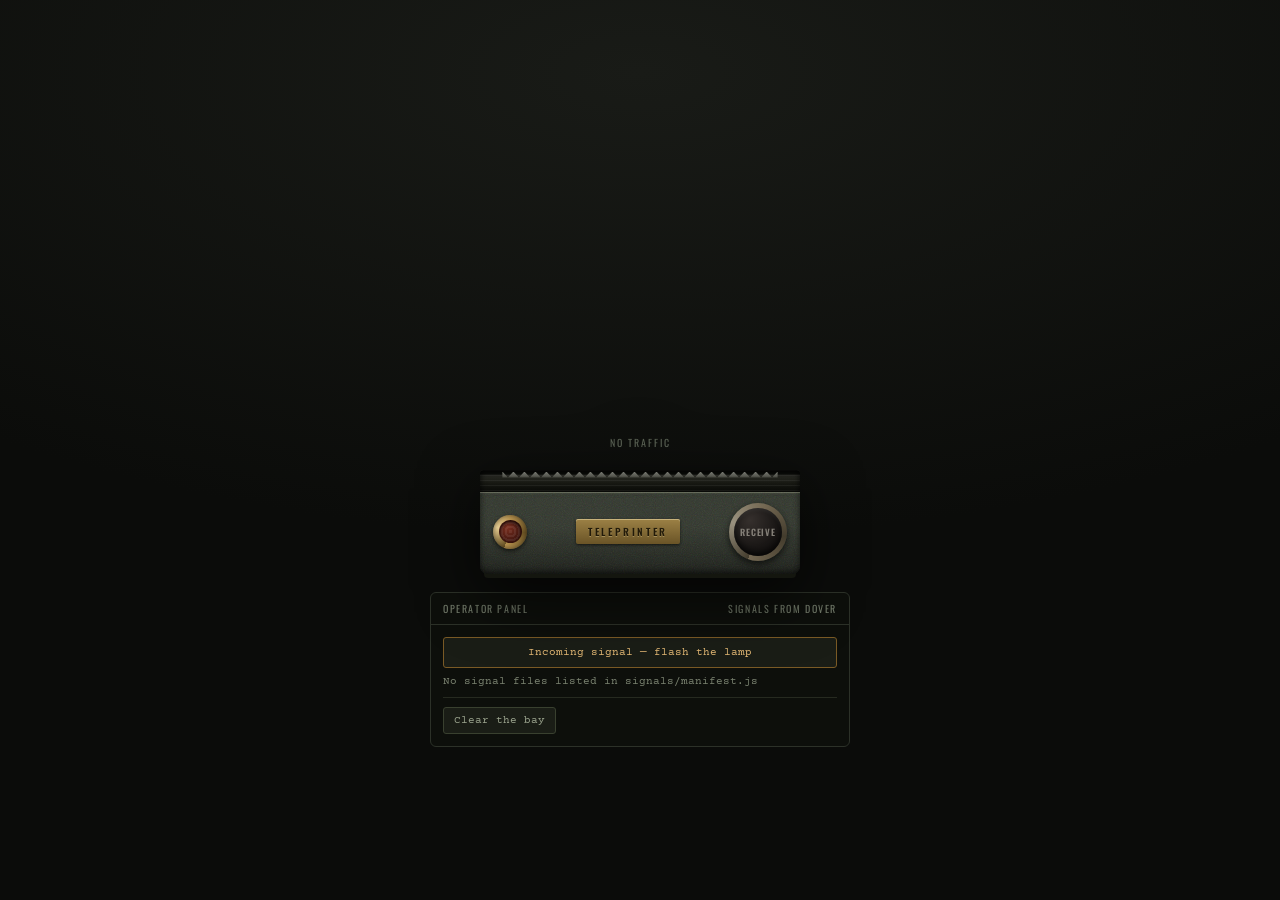
==== commit b3ed89cc: "Merge branch 'avery-kinn' into main" ====
--- a/Telex Machine Demo/index.html
+++ b/Telex Machine Demo/index.html
@@ -9,8 +9,6 @@
 <link rel="preconnect" href="https://fonts.gstatic.com" crossorigin>
 <link href="https://fonts.googleapis.com/css2?family=Courier+Prime:wght@400;700&family=Oswald:wght@400;600&display=swap" rel="stylesheet">
 <link rel="stylesheet" href="telex.css">
-<link rel="stylesheet" href="decoder.css">
-<link rel="stylesheet" href="desk.css">
 </head>
 <body>
 
@@ -60,42 +58,12 @@
   <div class="viewerwrap" role="dialog" aria-modal="true" aria-label="Signal">
     <button class="close" id="closeview" aria-label="Put the paper back"></button>
     <div class="viewerpaper" id="viewerpaper"></div>
-    <!-- Desk tools: filled by decoder.js for keys, enciphered signals
-         and signals the player has to judge. -->
-    <aside class="tools" id="tools" aria-label="Cipher desk tools" hidden></aside>
-  </div>
-</div>
-
-<!-- ==============================================================
-     THE CIPHER DESK. Every telegram is filed here once it has been
-     read. The button can go anywhere in the helm; the desk itself
-     covers the screen, under the enlarged sheet.
-     ============================================================== -->
-<button class="deskopen" id="deskopen" type="button" aria-haspopup="dialog" aria-expanded="false">
-  Cipher desk <b id="deskcount">0</b>
-</button>
-
-<div class="desk" id="desk" role="dialog" aria-modal="true" aria-label="Cipher desk" hidden>
-  <header class="desk__bar">
-    <div class="desk__plate">Cipher desk</div>
-    <div class="desk__filters" role="group" aria-label="Show">
-      <button type="button" data-filter="all" aria-pressed="true">All <b>0</b></button>
-      <button type="button" data-filter="cipher" aria-pressed="false">Cipher <b>0</b></button>
-      <button type="button" data-filter="plain" aria-pressed="false">Plain <b>0</b></button>
-    </div>
-    <button class="desk__tidy" id="desktidy" type="button">Tidy</button>
-    <p class="desk__hint">Drag pages to arrange them. Drop a key on a cipher message to clip it; pull a key off to unclip it. Click a page to read it.</p>
-    <button class="close" id="deskclose" type="button" aria-label="Put the desk away"></button>
-  </header>
-  <div class="desk__surface" id="desksurface">
-    <p class="desk__empty" id="deskempty"></p>
   </div>
 </div>
 
 <script src="config.js" defer></script>
+<script src="course.js" defer></script>
 <script src="telex.js" defer></script>
-<script src="desk.js" defer></script>
-<script src="decoder.js" defer></script>
 <script src="signals/manifest.js" defer></script>
 </body>
 </html>
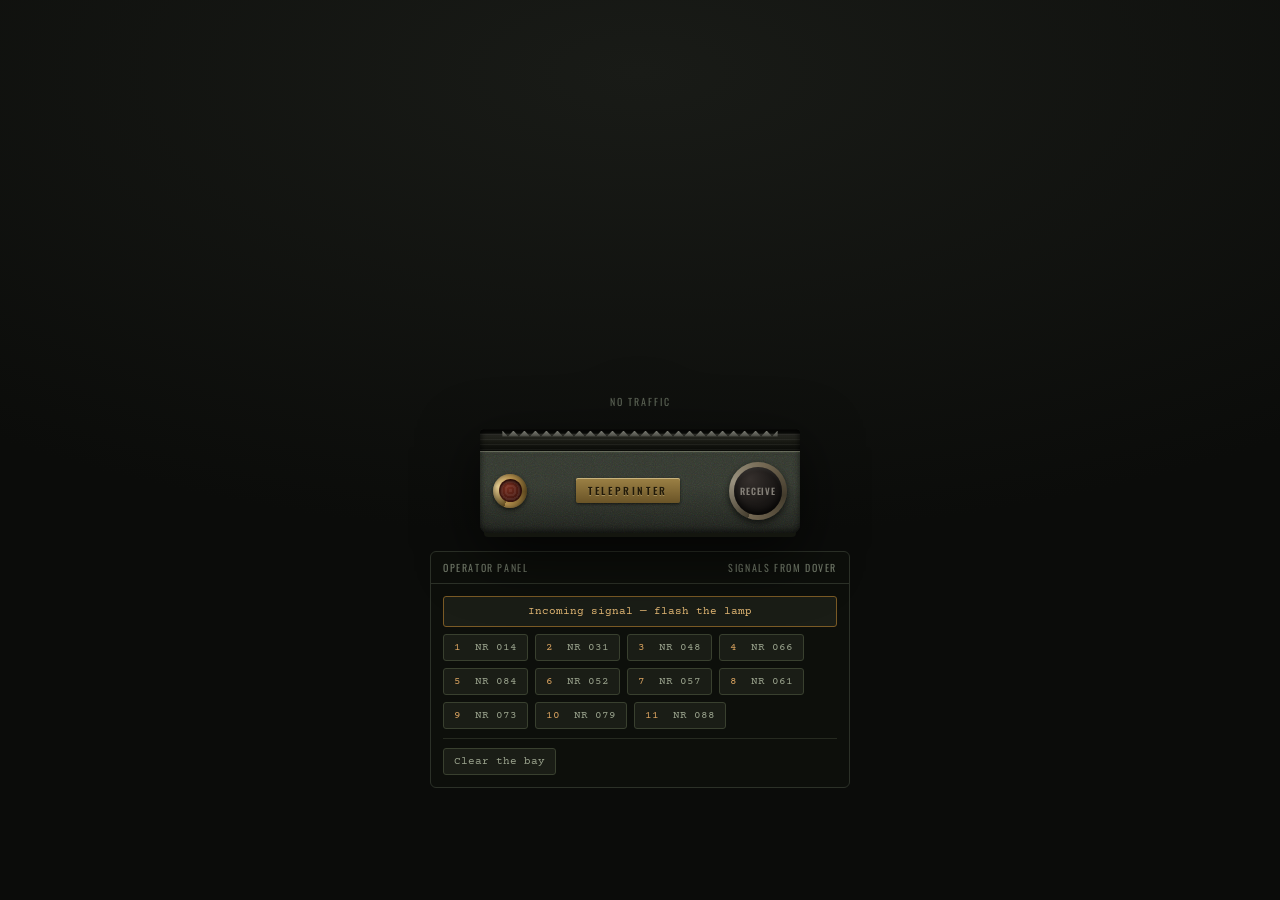
==== commit 6f83146f: "Revert "Merge branch 'avery-kinn' into main" This reverts commit b3ed89cc044b6337c54c694fe7c4f6ecc51" ====
--- a/Telex Machine Demo/index.html
+++ b/Telex Machine Demo/index.html
@@ -62,7 +62,6 @@
 </div>
 
 <script src="config.js" defer></script>
-<script src="course.js" defer></script>
 <script src="telex.js" defer></script>
 <script src="signals/manifest.js" defer></script>
 </body>
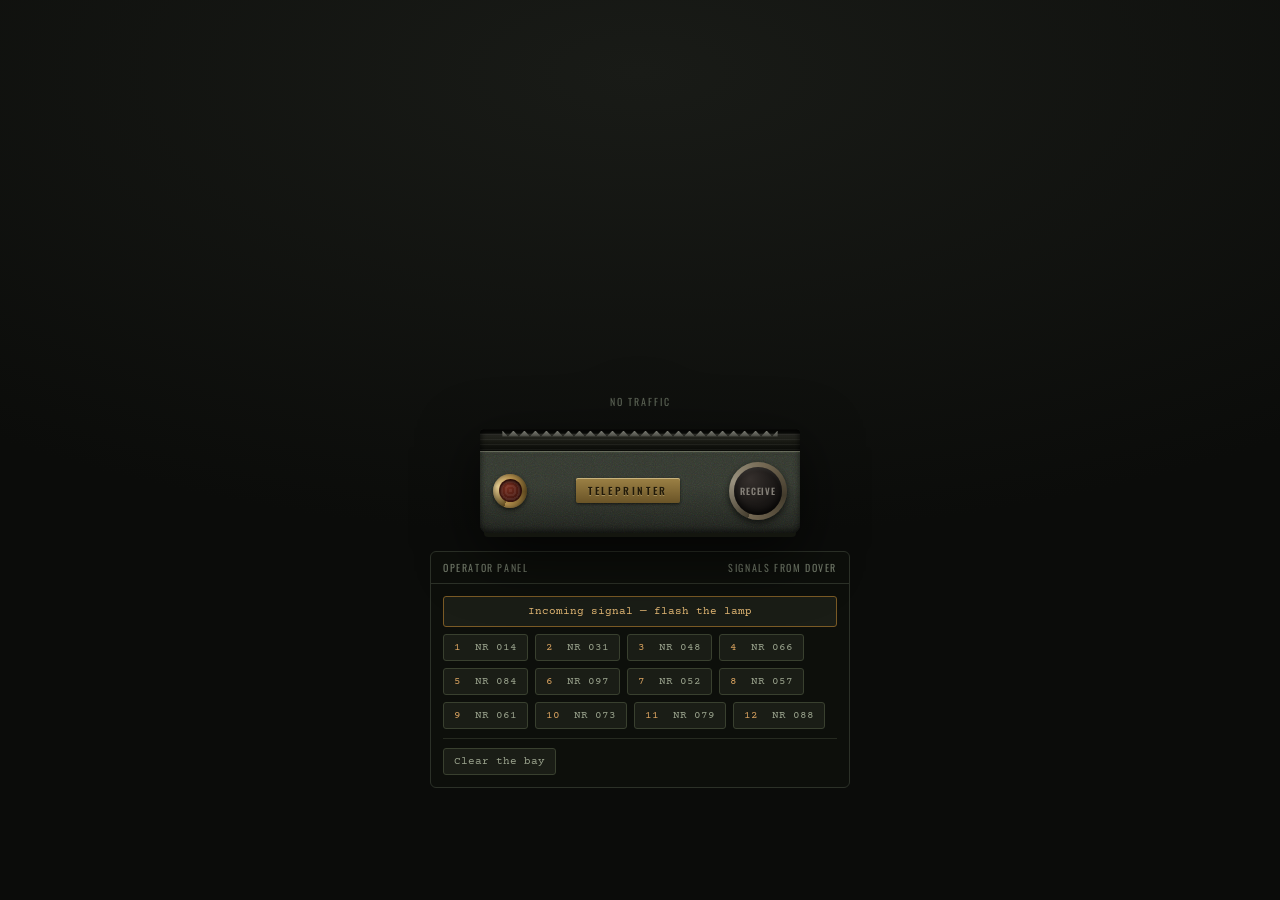
==== commit e322d43d: "Reworked dynamic telex Reworked the dynamic telex machine to work in the updated build. It will now " ====
--- a/Telex Machine Demo/index.html
+++ b/Telex Machine Demo/index.html
@@ -62,6 +62,7 @@
 </div>
 
 <script src="config.js" defer></script>
+<script src="course.js" defer></script>
 <script src="telex.js" defer></script>
 <script src="signals/manifest.js" defer></script>
 </body>
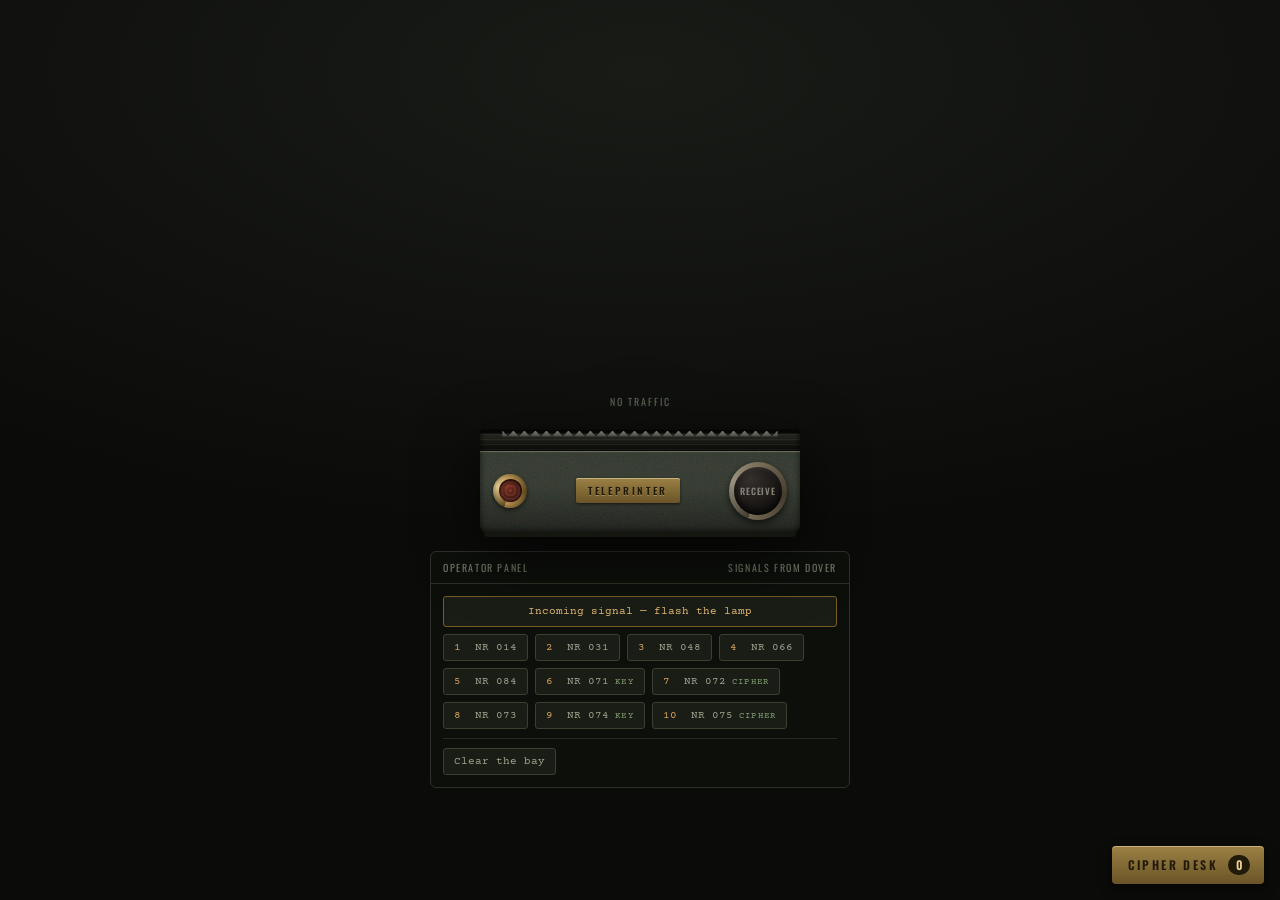
==== commit 9f7c5249: "Merge pull request #21 from mgunnett/testing Testing" ====
--- a/Telex Machine Demo/index.html
+++ b/Telex Machine Demo/index.html
@@ -9,6 +9,8 @@
 <link rel="preconnect" href="https://fonts.gstatic.com" crossorigin>
 <link href="https://fonts.googleapis.com/css2?family=Courier+Prime:wght@400;700&family=Oswald:wght@400;600&display=swap" rel="stylesheet">
 <link rel="stylesheet" href="telex.css">
+<link rel="stylesheet" href="decoder.css">
+<link rel="stylesheet" href="desk.css">
 </head>
 <body>
 
@@ -58,12 +60,42 @@
   <div class="viewerwrap" role="dialog" aria-modal="true" aria-label="Signal">
     <button class="close" id="closeview" aria-label="Put the paper back"></button>
     <div class="viewerpaper" id="viewerpaper"></div>
+    <!-- Desk tools: filled by decoder.js for keys, enciphered signals
+         and signals the player has to judge. -->
+    <aside class="tools" id="tools" aria-label="Cipher desk tools" hidden></aside>
+  </div>
+</div>
+
+<!-- ==============================================================
+     THE CIPHER DESK. Every telegram is filed here once it has been
+     read. The button can go anywhere in the helm; the desk itself
+     covers the screen, under the enlarged sheet.
+     ============================================================== -->
+<button class="deskopen" id="deskopen" type="button" aria-haspopup="dialog" aria-expanded="false">
+  Cipher desk <b id="deskcount">0</b>
+</button>
+
+<div class="desk" id="desk" role="dialog" aria-modal="true" aria-label="Cipher desk" hidden>
+  <header class="desk__bar">
+    <div class="desk__plate">Cipher desk</div>
+    <div class="desk__filters" role="group" aria-label="Show">
+      <button type="button" data-filter="all" aria-pressed="true">All <b>0</b></button>
+      <button type="button" data-filter="cipher" aria-pressed="false">Cipher <b>0</b></button>
+      <button type="button" data-filter="plain" aria-pressed="false">Plain <b>0</b></button>
+    </div>
+    <button class="desk__tidy" id="desktidy" type="button">Tidy</button>
+    <p class="desk__hint">Drag pages to arrange them. Drop a key on a cipher message to clip it; pull a key off to unclip it. Click a page to read it.</p>
+    <button class="close" id="deskclose" type="button" aria-label="Put the desk away"></button>
+  </header>
+  <div class="desk__surface" id="desksurface">
+    <p class="desk__empty" id="deskempty"></p>
   </div>
 </div>
 
 <script src="config.js" defer></script>
-<script src="course.js" defer></script>
 <script src="telex.js" defer></script>
+<script src="desk.js" defer></script>
+<script src="decoder.js" defer></script>
 <script src="signals/manifest.js" defer></script>
 </body>
 </html>
--- a/Telex Machine Demo/decoder.css
+++ b/Telex Machine Demo/decoder.css
@@ -0,0 +1,381 @@
+/* ==================================================================
+   CIPHER DESK — sits beside the enlarged sheet
+   ------------------------------------------------------------------
+   Stands on its own, like desk.css: the helm loads it without
+   telex.css, so the colours and paper it needs are scoped to it here.
+   ================================================================== */
+
+.tools{
+  --shell:#33382f;
+  --shell-dark:#1e211c;
+  --shell-light:#4a5142;
+  --edge-hi:rgba(255,248,220,.10);
+  --edge-lo:rgba(0,0,0,.65);
+  --brass:#b8934f;
+  --brass-dark:#6d5525;
+  --brass-hi:#e8cf94;
+  --paper:#e8dcbe;
+  --paper-2:#dccfab;
+  --paper-edge:#c2b28a;
+  --ink:#3b2d46;
+  --stop:#c4342a;
+  --grain:url("data:image/svg+xml,%3Csvg xmlns='http://www.w3.org/2000/svg' width='140' height='140'%3E%3Cfilter id='n'%3E%3CfeTurbulence type='fractalNoise' baseFrequency='0.9' numOctaves='4' stitchTiles='stitch'/%3E%3C/filter%3E%3Crect width='140' height='140' filter='url(%23n)' opacity='0.42'/%3E%3C/svg%3E");
+  box-sizing:border-box;
+  text-align:left;
+}
+.tools *,
+.tools *::before,
+.tools *::after{ box-sizing:inherit }
+
+/* Telegram paper (the clipped key telegram), as printed */
+.tools .slip{
+  position:relative;
+  display:block;
+  border:0;
+  background:
+    var(--grain),
+    repeating-linear-gradient(to bottom, rgba(0,0,0,.02) 0 1px, transparent 1px 6px),
+    linear-gradient(to right, var(--paper-edge) 0, var(--paper) 6%, var(--paper) 94%, var(--paper-edge) 100%),
+    var(--paper-2);
+  background-blend-mode:soft-light,normal,normal,normal;
+  box-shadow:0 0 0 1px rgba(0,0,0,.2), 0 4px 10px rgba(0,0,0,.45);
+  color:var(--ink);
+  font-family:'Courier Prime',ui-monospace,'Courier New',monospace;
+  white-space:pre-wrap;
+  overflow-wrap:break-word;
+}
+.tools .ch{ display:inline-block }
+.tools button:focus-visible,
+.tools .tape:focus-visible{ outline:2px solid #ffb27a; outline-offset:2px }
+
+:root{
+  --desk-ink:#d9cfb6;
+  --desk-dim:#9aa38d;
+  --desk-line:#2c3128;
+  --hole:#14160f;             /* a punched hole shows the desk through */
+  --pick:rgba(255,178,122,.42);
+  --decoded:#7a2418;          /* red pencil over the tape */
+  --ok:#8fb07a;
+  --bad:#e2574a;
+}
+
+/* ---------------- the viewer makes room for it ---------------- */
+
+.viewer.has-tools{
+  grid-template-columns:minmax(0,1fr);   /* the tape scrolls; the page doesn't */
+  place-items:start center;
+  overflow-y:auto;
+}
+.viewerwrap.has-tools{
+  width:100%;
+  max-height:none;
+  flex-wrap:wrap;
+  justify-content:center;
+  align-items:flex-start;
+  gap:18px;
+}
+.viewerwrap.has-tools .viewerpaper{ max-width:100% }
+@media (max-width:1040px){
+  .viewerwrap.has-tools .viewerpaper{ max-height:none }
+}
+
+/* ---------------- the desk ---------------- */
+
+.tools{
+  width:min(620px,100%);
+  min-width:0;
+  border-radius:8px;
+  padding:0 0 16px;
+  background:
+    var(--grain),
+    linear-gradient(to bottom, var(--shell-light) 0, var(--shell) 3px, var(--shell) 50%, var(--shell-dark) 100%);
+  background-blend-mode:soft-light,normal;
+  box-shadow:inset 0 1px 0 var(--edge-hi), inset 0 -2px 6px var(--edge-lo), 0 22px 44px rgba(0,0,0,.6);
+  color:var(--desk-ink);
+  font-family:'Oswald','Helvetica Neue',Arial,sans-serif;
+}
+.tools[hidden]{ display:none }
+
+.tools__plate{
+  width:max-content;
+  margin:14px auto 4px;
+  padding:5px 14px;
+  border-radius:2px;
+  background:linear-gradient(to bottom, #9c8145, #6a5427);
+  box-shadow:inset 0 1px 0 rgba(255,238,190,.45), 0 1px 3px rgba(0,0,0,.6);
+  color:#221a09;
+  font-size:11px; font-weight:600; letter-spacing:.26em;
+  text-transform:uppercase;
+}
+
+.tools__sec{ padding:12px 16px 0 }
+.tools__sec + .tools__sec{ margin-top:6px; border-top:1px solid var(--desk-line) }
+
+.tools__head{
+  margin:0 0 8px;
+  font-size:13px; font-weight:600; letter-spacing:.14em;
+  text-transform:uppercase;
+  color:var(--brass-hi);
+}
+.tools__sub{
+  margin:12px 0 6px;
+  font-size:11px; font-weight:400; letter-spacing:.18em;
+  text-transform:uppercase;
+  color:var(--desk-dim);
+}
+.tools__text{ margin:0 0 10px; font-size:14px; line-height:1.5 }
+.tools__note{ margin:10px 0 0; font-size:13px; line-height:1.5; color:var(--desk-dim) }
+.tools__status{ margin:8px 0 0; min-height:1.4em; font-size:13px; color:var(--desk-dim) }
+
+.keynote{ display:flex; gap:14px; align-items:center; flex-wrap:wrap }
+.keynote .tools__text{ flex:1; min-width:180px; margin:0 }
+
+/* ---------------- key tokens: short lengths of punched tape ---------------- */
+
+.token{
+  display:inline-grid;
+  grid-template-columns:auto auto;
+  grid-template-rows:auto auto;
+  column-gap:10px;
+  align-items:center;
+  padding:6px 10px 6px 8px;
+  border:0; border-radius:2px;
+  background:linear-gradient(to right, var(--paper-edge), var(--paper) 8%, var(--paper) 92%, var(--paper-edge));
+  box-shadow:0 0 0 1px rgba(0,0,0,.25), 0 3px 7px rgba(0,0,0,.5);
+  color:var(--ink);
+  font:inherit;
+  text-align:left;
+  cursor:grab;
+  touch-action:none;
+  user-select:none;
+  transition:transform .12s, box-shadow .12s, opacity .12s;
+}
+span.token{ cursor:default }
+button.token:hover{ transform:translateY(-2px); box-shadow:0 0 0 1px rgba(0,0,0,.25), 0 6px 12px rgba(0,0,0,.55) }
+.token__tape{ grid-row:span 2; display:flex; gap:2px }
+.token__name{ font-size:10px; letter-spacing:.14em; text-transform:uppercase }
+.token__word{ font-family:'Courier Prime',ui-monospace,monospace; font-size:13px; font-weight:700; letter-spacing:.2em }
+.token.is-in{ opacity:.4 }
+.token.is-lifted{ opacity:.3 }
+.token.is-suspect .token__word{ text-decoration:line-through; text-decoration-color:var(--stop) }
+.token.is-suspect .token__name::after{ content:" · suspect"; color:var(--stop) }
+.token.is-ghost{
+  position:fixed; left:0; top:0; z-index:200;
+  pointer-events:none;
+  cursor:grabbing;
+  box-shadow:0 0 0 1px rgba(0,0,0,.25), 0 14px 26px rgba(0,0,0,.6);
+}
+
+/* ---------------- holes ---------------- */
+
+.holes{ display:flex; flex-direction:column; align-items:center; gap:2px }
+.holes i{ width:5px; height:5px; border-radius:50%; background:rgba(59,45,70,.09) }
+.holes i.on{ background:var(--hole); box-shadow:inset 0 1px 1px rgba(255,255,255,.12) }
+.holes b{ width:3px; height:3px; border-radius:50%; background:rgba(20,22,15,.55) }  /* feed hole */
+.token .holes i{ width:4px; height:4px }
+
+/* ---------------- slot and tray ---------------- */
+
+.bench{
+  display:grid;
+  grid-template-columns:minmax(150px,auto) 1fr;
+  gap:12px;
+  align-items:stretch;
+  margin-bottom:12px;
+}
+@media (max-width:520px){ .bench{ grid-template-columns:1fr } }
+
+.slot{
+  display:grid; place-items:center;
+  min-height:58px;
+  padding:6px 10px;
+  border:1px dashed #6b7360;
+  border-radius:4px;
+  background:linear-gradient(to bottom, #11130e, #1b1e17);
+  box-shadow:inset 0 3px 8px rgba(0,0,0,.8);
+  color:var(--desk-dim);
+  font:inherit; font-size:11px; letter-spacing:.16em; text-transform:uppercase;
+  cursor:default;
+  transition:border-color .12s, box-shadow .12s;
+}
+.slot.has-key{ border-style:solid; border-color:var(--brass-dark); cursor:pointer }
+.slot.has-key:hover .token{ filter:brightness(.92) }
+.slot.is-ready{ border-color:var(--brass); color:var(--brass-hi) }
+.slot.is-over{ border-color:var(--brass-hi); box-shadow:inset 0 3px 8px rgba(0,0,0,.8), 0 0 0 3px rgba(232,207,148,.25) }
+.slot.is-nudge{ animation:nudge .36s ease }
+@keyframes nudge{ 20%,60%{ transform:translateX(-5px) } 40%,80%{ transform:translateX(5px) } }
+
+.tray{
+  display:flex; flex-wrap:wrap; gap:8px; align-items:center;
+  min-height:58px;
+  padding:8px;
+  border-radius:4px;
+  background:rgba(0,0,0,.22);
+}
+.tray__empty{ font-size:12px; letter-spacing:.12em; text-transform:uppercase; color:#6f7767 }
+
+/* ---------------- the tape ---------------- */
+
+.tape{
+  max-height:46vh;
+  overflow:auto;
+  padding:6px 0;
+  border-radius:3px;
+  background:rgba(0,0,0,.25);
+  user-select:none;
+  touch-action:pan-y;           /* sideways drags select; up and down still scroll */
+  cursor:crosshair;
+}
+.tape:focus-visible{ outline:2px solid #ffb27a; outline-offset:2px }
+
+.tape__row{
+  display:flex;
+  width:max-content;
+  min-width:100%;
+  margin:0 0 6px;
+  padding:3px 8px;
+  background:
+    var(--grain),
+    linear-gradient(to bottom, var(--paper-edge), var(--paper) 10%, var(--paper) 90%, var(--paper-edge));
+  background-blend-mode:soft-light,normal;
+  box-shadow:0 1px 3px rgba(0,0,0,.4);
+}
+.tape__row.is-gap{ height:6px; padding:0; background:none; box-shadow:none }
+.tape__row:last-child{ margin-bottom:0 }
+
+.cell{
+  display:flex; flex-direction:column; align-items:center;
+  width:15px; flex:none;
+  padding:1px 0;
+  border-radius:2px;
+  color:var(--ink);
+  font-family:'Courier Prime',ui-monospace,'Courier New',monospace;
+}
+.cell__key,
+.cell__out{ height:13px; font-size:10px; line-height:13px; font-weight:700 }
+.cell__key{ color:var(--brass-dark) }
+.cell__ch{ font-size:12px; line-height:15px }
+.cell__out{ color:var(--decoded) }
+.cell .holes{ margin:2px 0 }
+.cell.is-plain .holes i{ background:transparent }
+.cell.is-plain .holes b{ opacity:.5 }
+.cell.is-done .cell__ch{ opacity:.45 }
+.cell.is-sel{ background:var(--pick) }
+.tape:focus-visible .cell.is-cur{ box-shadow:inset 0 0 0 1.5px var(--decoded) }
+
+/* ---------------- decoded readout ---------------- */
+
+.readout{
+  padding:10px 12px;
+  overflow-x:auto;
+  background:
+    var(--grain),
+    linear-gradient(to right, var(--paper-edge), var(--paper) 4%, var(--paper) 96%, var(--paper-edge));
+  background-blend-mode:soft-light,normal;
+  box-shadow:0 0 0 1px rgba(0,0,0,.2), 0 3px 8px rgba(0,0,0,.45);
+  color:var(--decoded);
+  font-family:'Courier Prime',ui-monospace,'Courier New',monospace;
+  font-size:14px;
+  line-height:1.55;
+}
+.readout__row{ white-space:pre }
+
+/* ---------------- verdict and debrief ---------------- */
+
+.verdict{ display:flex; flex-wrap:wrap; gap:10px }
+.vbtn{
+  flex:1 1 180px;
+  padding:10px 14px;
+  border:1px solid; border-radius:4px;
+  background:#1a1d16;
+  font:inherit; font-size:14px; letter-spacing:.06em;
+  cursor:pointer;
+  transition:background .12s, color .12s;
+}
+.vbtn--ok{ border-color:#4f6640; color:var(--ok) }
+.vbtn--ok:hover{ background:#223019; color:#c4e0ae }
+.vbtn--bad{ border-color:#7a3128; color:#f08a7c }
+.vbtn--bad:hover{ background:#331a16; color:#ffc0b6 }
+
+.debrief{ border-left:3px solid; padding:2px 0 2px 12px }
+.debrief.is-right{ border-color:var(--ok) }
+.debrief.is-wrong{ border-color:var(--bad) }
+.debrief__verdict{ margin:0; font-size:16px; font-weight:600; letter-spacing:.04em }
+.debrief.is-right .debrief__verdict{ color:var(--ok) }
+.debrief.is-wrong .debrief__verdict{ color:#f08a7c }
+.debrief__verdict:focus{ outline:none }
+
+.clues{ margin:0; padding:0; list-style:none; display:grid; gap:9px }
+.clues li{ font-size:14px; line-height:1.45 }
+.clues__quote{
+  display:block;
+  margin-bottom:2px;
+  font-family:'Courier Prime',ui-monospace,monospace;
+  font-size:13px;
+  color:var(--brass-hi);
+  text-transform:uppercase;
+}
+.debrief__lesson{
+  margin:14px 0 0;
+  padding:10px 12px;
+  border-radius:3px;
+  background:rgba(0,0,0,.25);
+  font-size:14px; line-height:1.5;
+}
+.debrief__tally{ margin:10px 0 0; font-size:12px; letter-spacing:.12em; text-transform:uppercase; color:var(--desk-dim) }
+
+@media (prefers-reduced-motion:reduce){
+  .slot.is-nudge{ animation:none }
+  .token{ transition:none }
+}
+
+/* ---------------- the key telegram clipped to a message ---------------- */
+
+.keypaper{ margin-bottom:12px }
+.keypaper:empty{ display:none }
+.keypaper .slip{
+  width:100%;
+  font-size:11px;
+  line-height:1.5;
+  padding:14px 16px 16px;
+  cursor:default;
+  animation:none;
+}
+.keypaper .slip:hover{ transform:none }
+
+/* ---------------- what the decode comes to ---------------- */
+
+.outcome:empty{ display:none }
+.outcome{
+  margin-top:12px;
+  padding:12px 14px;
+  border-left:3px solid;
+  border-radius:3px;
+  background:rgba(0,0,0,.25);
+}
+.outcome.is-good{ border-color:var(--ok) }
+.outcome.is-bad{ border-color:var(--bad) }
+.outcome__head{ margin:0 0 8px; font-size:15px; font-weight:600; letter-spacing:.04em }
+.outcome.is-good .outcome__head{ color:var(--ok) }
+.outcome.is-bad .outcome__head{ color:#f08a7c }
+.outcome__note{ margin:8px 0 0; font-size:14px; line-height:1.5 }
+.outcome__officer{ margin:10px 0 0; font-size:14px; line-height:1.5; color:var(--brass-hi) }
+.outcome__officer:empty{ display:none }
+.outcome__actions{ display:flex; flex-wrap:wrap; gap:10px; margin-top:12px }
+.outcome__actions .vbtn{ border-color:#6b7360; color:var(--desk-ink) }
+.outcome__actions .vbtn:hover{ background:#262a20 }
+.outcome__text,
+.debrief .outcome__text{
+  margin:0;
+  padding:10px 12px;
+  overflow-x:auto;
+  background:
+    var(--grain),
+    linear-gradient(to right, var(--paper-edge), var(--paper) 4%, var(--paper) 96%, var(--paper-edge));
+  background-blend-mode:soft-light,normal;
+  color:var(--ink);
+  font-family:'Courier Prime',ui-monospace,'Courier New',monospace;
+  font-size:14px;
+  line-height:1.55;
+  white-space:pre-wrap;
+}
--- a/Telex Machine Demo/desk.css
+++ b/Telex Machine Demo/desk.css
@@ -0,0 +1,312 @@
+/* ==================================================================
+   CIPHER DESK — the table every read telegram is filed on
+   ------------------------------------------------------------------
+   Stands on its own: the helm loads it without telex.css, so the
+   colours, the paper and the close button it needs are all here,
+   scoped to the desk so they don't touch the page around it.
+   ================================================================== */
+
+.desk,
+.deskopen{
+  --wood-1:#3a2c1f;
+  --wood-2:#2a1f15;
+  --wood-3:#1c140d;
+  --desk-ok:#4f7a3c;
+  --desk-bad:#a8291f;
+
+  /* The same values as telex.css */
+  --shell:#33382f;
+  --shell-dark:#1e211c;
+  --shell-light:#4a5142;
+  --brass:#b8934f;
+  --brass-dark:#6d5525;
+  --brass-hi:#e8cf94;
+  --paper:#e8dcbe;
+  --paper-2:#dccfab;
+  --paper-edge:#c2b28a;
+  --ink:#3b2d46;
+  --stop:#c4342a;
+  --stop-hi:#e2574a;
+  --grain:url("data:image/svg+xml,%3Csvg xmlns='http://www.w3.org/2000/svg' width='140' height='140'%3E%3Cfilter id='n'%3E%3CfeTurbulence type='fractalNoise' baseFrequency='0.9' numOctaves='4' stitchTiles='stitch'/%3E%3C/filter%3E%3Crect width='140' height='140' filter='url(%23n)' opacity='0.42'/%3E%3C/svg%3E");
+  box-sizing:border-box;
+}
+.desk *,
+.desk *::before,
+.desk *::after{ box-sizing:inherit }
+
+/* ---------------- telegram paper, as printed ---------------- */
+
+.desk .slip{
+  position:relative;
+  display:block;
+  border:0;
+  text-align:left;
+  background:
+    var(--grain),
+    repeating-linear-gradient(to bottom, rgba(0,0,0,.02) 0 1px, transparent 1px 6px),
+    linear-gradient(to right, var(--paper-edge) 0, var(--paper) 6%, var(--paper) 94%, var(--paper-edge) 100%),
+    var(--paper-2);
+  background-blend-mode:soft-light,normal,normal,normal;
+  box-shadow:0 0 0 1px rgba(0,0,0,.2), 0 4px 10px rgba(0,0,0,.45);
+  color:var(--ink);
+  font-family:'Courier Prime',ui-monospace,'Courier New',monospace;
+  white-space:pre-wrap;
+  overflow-wrap:break-word;
+}
+.desk .slip::before{
+  content:"";
+  position:absolute; inset:0 0 auto 0; height:4px;
+  background:
+    repeating-linear-gradient(105deg, #0b0c0a 0 2px, transparent 2px 5px),
+    repeating-linear-gradient(-70deg, #0b0c0a 0 1px, transparent 1px 6px);
+  opacity:.4;
+}
+.desk .ch{ display:inline-block }
+
+/* ---------------- the red close control ---------------- */
+
+.desk .close{
+  position:absolute;
+  width:34px; height:34px;
+  border:0; border-radius:50%;
+  cursor:pointer;
+  background:radial-gradient(circle at 34% 28%, var(--stop-hi), var(--stop) 62%, #8d1f18 100%);
+  box-shadow:0 2px 7px rgba(0,0,0,.6), inset 0 1px 0 rgba(255,255,255,.3);
+  transition:transform .12s, filter .12s;
+}
+.desk .close::before,
+.desk .close::after{
+  content:"";
+  position:absolute; left:50%; top:50%;
+  width:15px; height:2.5px; border-radius:2px;
+  background:#fff1ec;
+  box-shadow:0 1px 1px rgba(0,0,0,.35);
+}
+.desk .close::before{ transform:translate(-50%,-50%) rotate(45deg) }
+.desk .close::after{ transform:translate(-50%,-50%) rotate(-45deg) }
+.desk .close:hover{ transform:scale(1.08); filter:brightness(1.1) }
+.desk button:focus-visible{ outline:2px solid #ffb27a; outline-offset:3px }
+
+/* ---------------- the button that brings it up ----------------
+   Fixed to the corner on the demo page. In the helm, put it wherever
+   it suits and drop the position rules. */
+
+.deskopen{
+  position:fixed;
+  right:16px; bottom:16px;
+  z-index:80;
+  display:flex; align-items:center; gap:10px;
+  padding:9px 14px 9px 16px;
+  border:0; border-radius:4px;
+  cursor:pointer;
+  background:linear-gradient(to bottom, #9c8145, #6a5427);
+  box-shadow:inset 0 1px 0 rgba(255,238,190,.45), 0 4px 12px rgba(0,0,0,.6);
+  color:#221a09;
+  font:600 12px/1 'Oswald','Helvetica Neue',Arial,sans-serif;
+  letter-spacing:.2em; text-transform:uppercase;
+}
+.deskopen:hover{ filter:brightness(1.08) }
+.deskopen b{
+  min-width:22px; padding:4px 6px;
+  border-radius:10px;
+  background:#221a09; color:var(--brass-hi);
+  font-weight:600; letter-spacing:0; text-align:center;
+}
+.deskopen.is-new b{ animation:filed .9s ease-out }
+@keyframes filed{ 30%{ transform:scale(1.35); background:#b33a05; color:#fff3c4 } }
+
+/* ---------------- the desk ---------------- */
+
+.desk{
+  position:fixed; inset:0;
+  z-index:90;                   /* under the enlarged sheet (100) */
+  display:flex; flex-direction:column;
+  background:
+    var(--grain),
+    repeating-linear-gradient(92deg, rgba(0,0,0,.10) 0 2px, transparent 2px 9px, rgba(255,220,170,.03) 9px 11px, transparent 11px 23px),
+    linear-gradient(to bottom, var(--wood-1), var(--wood-2) 60%, var(--wood-3));
+  background-blend-mode:soft-light,normal,normal;
+  color:#d9cfb6;
+  font-family:'Oswald','Helvetica Neue',Arial,sans-serif;
+}
+.desk[hidden]{ display:none }
+
+.desk__bar{
+  flex:none;
+  display:flex; flex-wrap:wrap; align-items:center; gap:10px 14px;
+  padding:12px 64px 12px 16px;
+  position:relative;
+  background:
+    var(--grain),
+    linear-gradient(to bottom, var(--shell-light) 0, var(--shell) 3px, var(--shell-dark) 100%);
+  background-blend-mode:soft-light,normal;
+  box-shadow:inset 0 -1px 0 rgba(0,0,0,.6), 0 4px 12px rgba(0,0,0,.5);
+}
+.desk__plate{
+  padding:5px 14px;
+  border-radius:2px;
+  background:linear-gradient(to bottom, #9c8145, #6a5427);
+  box-shadow:inset 0 1px 0 rgba(255,238,190,.45), 0 1px 3px rgba(0,0,0,.6);
+  color:#221a09;
+  font-size:11px; font-weight:600; letter-spacing:.26em;
+  text-transform:uppercase;
+  white-space:nowrap;
+}
+.desk__filters{ display:flex; gap:6px; flex-wrap:wrap }
+.desk__filters button,
+.desk__tidy{
+  display:flex; align-items:center; gap:7px;
+  padding:6px 11px;
+  border:1px solid #4a5142; border-radius:3px;
+  background:#1a1d16; color:#9aa38d;
+  font:inherit; font-size:12px; letter-spacing:.12em; text-transform:uppercase;
+  cursor:pointer;
+}
+.desk__filters button:hover,
+.desk__tidy:hover{ color:#d3dbc4; border-color:#6b7360 }
+.desk__filters button[aria-pressed="true"]{ background:#3a2f17; border-color:var(--brass); color:var(--brass-hi) }
+.desk__filters b{ font-weight:400; color:#d8a25f }
+.desk__tidy{ margin-left:auto }
+.desk__hint{ flex-basis:100%; margin:0; font-size:12px; letter-spacing:.04em; color:#8b9480 }
+@media (max-width:560px){ .desk__hint{ display:none } }
+
+.desk__bar .close{ top:12px; right:14px }
+
+/* ---------------- the surface pages lie on ---------------- */
+
+.desk__surface{
+  position:relative;
+  flex:1; min-height:0;
+  overflow:auto;
+}
+.desk__empty{
+  position:absolute; left:50%; top:40%;
+  transform:translate(-50%,-50%);
+  width:min(30ch, 80%);
+  margin:0;
+  text-align:center;
+  font-size:13px; letter-spacing:.16em; line-height:1.8; text-transform:uppercase;
+  color:rgba(217,207,182,.45);
+}
+.desk__empty[hidden]{ display:none }
+
+/* ---------------- a filed page ---------------- */
+
+.page{
+  position:absolute;
+  width:190px;
+  padding-top:0;
+  cursor:grab;
+  touch-action:none;
+  user-select:none;
+  -webkit-user-select:none;
+  outline:none;
+}
+.page[hidden]{ display:none }
+.page.is-packet{ padding-top:24px }
+@media (max-width:480px){
+  .page{ width:160px }
+  .page__paper.slip, .page__key .slip{ font-size:5.4px }
+}
+
+.page__paper.slip,
+.page__key .slip{
+  width:100%;
+  font-size:6.4px;
+  line-height:1.5;
+  padding:8px 8px 10px;
+  cursor:inherit;
+  animation:none;
+  pointer-events:none;
+}
+.page__paper.slip{ position:relative; z-index:1 }
+.page:hover .page__paper.slip{ box-shadow:0 0 0 1px rgba(0,0,0,.2), 0 10px 20px rgba(0,0,0,.6) }
+.page:focus-visible .page__paper.slip{ outline:2px solid #ffb27a; outline-offset:3px }
+
+/* The key clipped behind its message, peeking out at the top */
+.page__key{
+  position:absolute;
+  top:0; left:22px; right:-16px;
+  max-height:120px;
+  overflow:hidden;
+  transform:rotate(4deg);
+  transform-origin:top left;
+  filter:brightness(.92);
+  cursor:grab;
+}
+.page:not(.is-packet) .page__key{ display:none }
+.page__keyname{ display:block; padding:10px 0; font-size:9px; letter-spacing:.1em }
+
+.page__clip{
+  display:none;
+  position:absolute; z-index:2;
+  top:4px; left:26px;
+  width:12px; height:34px;
+  border:2px solid #b8bcb2;
+  border-radius:6px;
+  box-shadow:1px 1px 1px rgba(0,0,0,.4);
+}
+.page__clip::after{
+  content:"";
+  position:absolute; left:1px; right:1px; top:5px; bottom:9px;
+  border:2px solid #9ea298; border-radius:4px;
+}
+.page.is-packet .page__clip{ display:block }
+
+.page__stamp{
+  position:absolute; z-index:2;
+  right:8px; top:46%;
+  padding:3px 8px;
+  border:2px solid; border-radius:3px;
+  font-size:14px; font-weight:600; letter-spacing:.18em; text-transform:uppercase;
+  transform:rotate(-12deg);
+  opacity:.82;
+  mix-blend-mode:multiply;
+  pointer-events:none;
+}
+.page__stamp:empty{ display:none }
+.page__stamp.is-ok{ color:var(--desk-ok); border-color:var(--desk-ok) }
+.page__stamp.is-bad{ color:var(--desk-bad); border-color:var(--desk-bad) }
+
+.page__label{
+  display:block;
+  margin-top:6px;
+  font-size:11px; letter-spacing:.08em; line-height:1.35;
+  color:#cdbf9d;
+  text-shadow:0 1px 2px rgba(0,0,0,.8);
+}
+
+/* Being carried, and a message a key is about to clip onto */
+.page.is-lifted{ cursor:grabbing }
+.page.is-lifted .page__paper.slip{
+  transform:rotate(-2deg) scale(1.03);
+  box-shadow:0 0 0 1px rgba(0,0,0,.2), 0 22px 36px rgba(0,0,0,.65);
+}
+.page.is-lifted{ pointer-events:none }  /* so the page underneath can be found */
+.page.is-target .page__paper.slip{ box-shadow:0 0 0 3px var(--brass-hi), 0 10px 20px rgba(0,0,0,.6) }
+
+@media (prefers-reduced-motion:reduce){
+  .deskopen.is-new b{ animation:none }
+}
+
+/* ---------------- a stack of the same telegram ---------------- */
+
+.page.is-stack .page__paper.slip{
+  box-shadow:
+    0 0 0 1px rgba(0,0,0,.2),
+    5px 5px 0 -1px var(--paper-2), 5px 5px 0 0 rgba(0,0,0,.28),
+    10px 10px 0 -1px var(--paper-edge), 10px 10px 0 0 rgba(0,0,0,.3),
+    0 12px 22px rgba(0,0,0,.55);
+}
+.page__count{
+  position:absolute; z-index:3;
+  top:-8px; right:-8px;
+  min-width:26px; padding:4px 7px;
+  border-radius:12px;
+  background:#221a09;
+  box-shadow:0 0 0 2px var(--brass), 0 2px 5px rgba(0,0,0,.6);
+  color:var(--brass-hi);
+  font-size:12px; font-weight:600; text-align:center;
+  pointer-events:none;
+}
+.page__count:empty{ display:none }
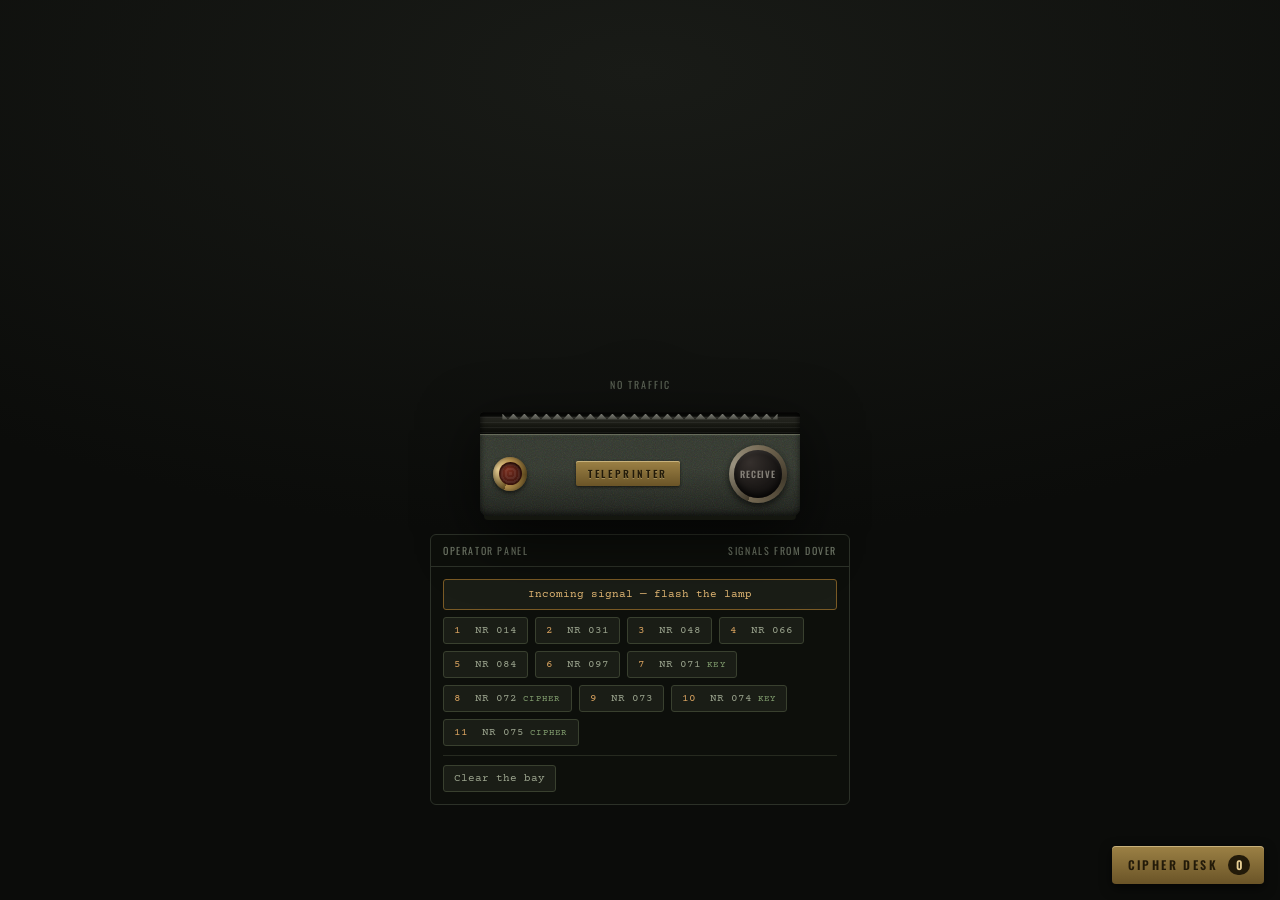
==== commit 9566f406: "Merge remote-tracking branch 'origin/main' into avery-kinn" ====
--- a/Telex Machine Demo/index.html
+++ b/Telex Machine Demo/index.html
@@ -93,6 +93,7 @@
 </div>
 
 <script src="config.js" defer></script>
+<script src="course.js" defer></script>
 <script src="telex.js" defer></script>
 <script src="desk.js" defer></script>
 <script src="decoder.js" defer></script>
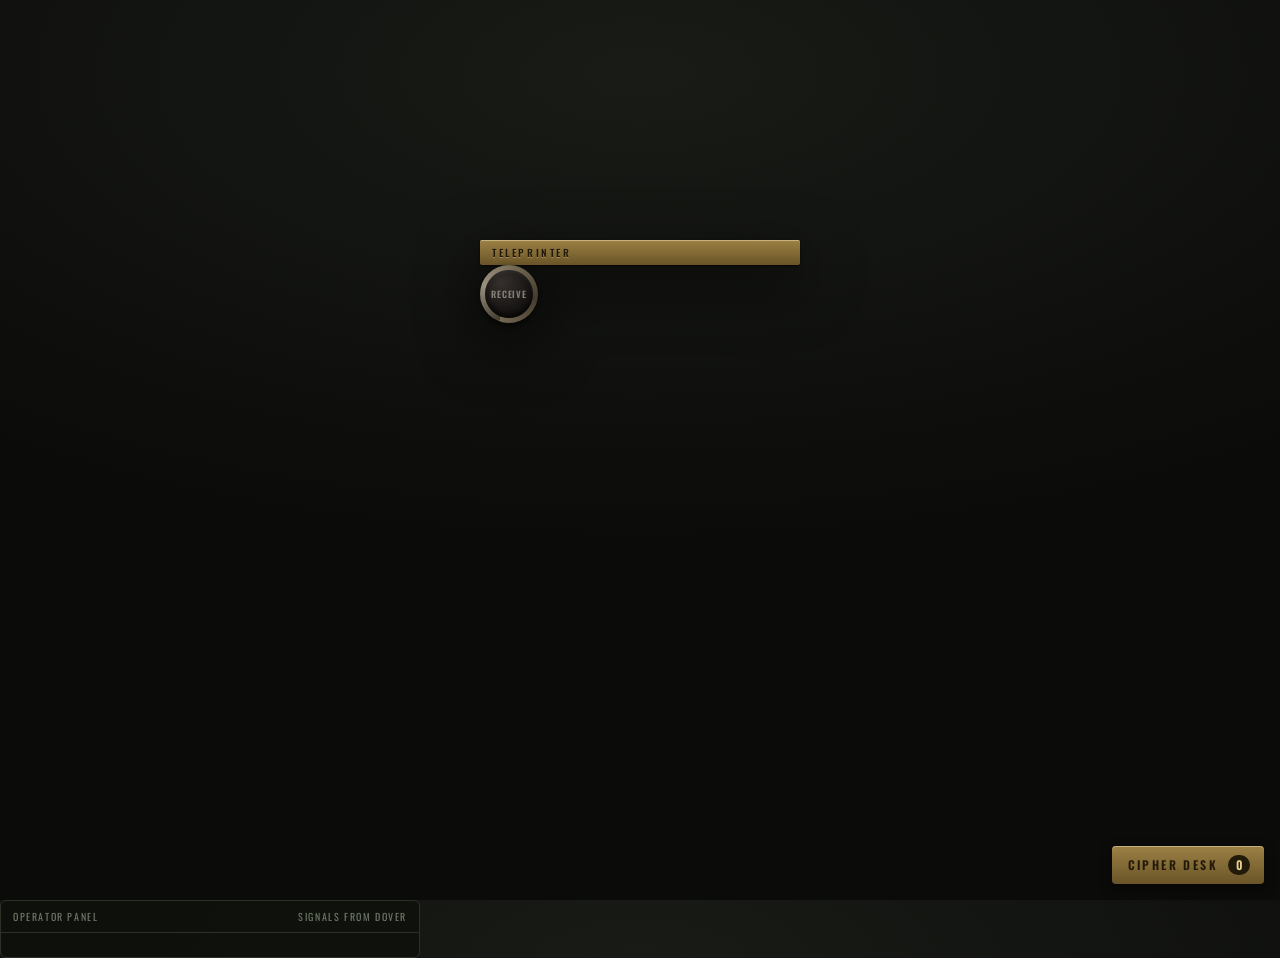
==== commit 1c16c59b: "BROKEN AGAIN" ====
--- a/Telex Machine Demo/index.html
+++ b/Telex Machine Demo/index.html
@@ -28,7 +28,7 @@
        ============================================================== -->
   <div class="machine" id="machine">
 
-    <div class="bay" id="bay">
+    <!-- <div class="bay" id="bay">
       <p class="idle" id="idlenote">No traffic</p>
     </div>
 
@@ -37,7 +37,7 @@
     <div class="console">
       <div class="lampwrap" id="lampwrap" title="Message waiting">
         <div class="bezel"><div class="lens"></div></div>
-      </div>
+      </div> -->
 
       <div class="plate">Teleprinter</div>
 
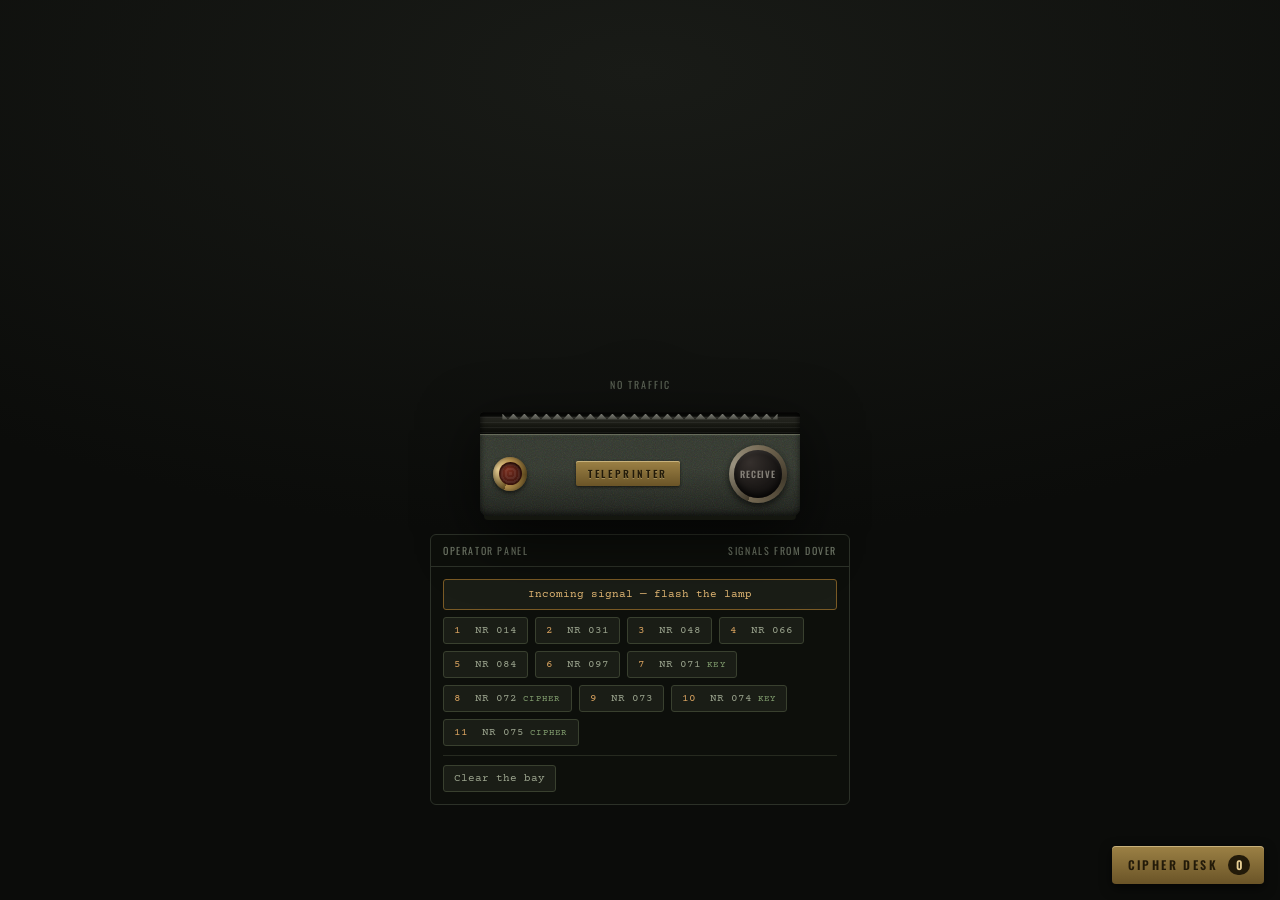
==== commit 63029db5: "SUPER BROKEN" ====
--- a/Telex Machine Demo/index.html
+++ b/Telex Machine Demo/index.html
@@ -28,7 +28,7 @@
        ============================================================== -->
   <div class="machine" id="machine">
 
-    <!-- <div class="bay" id="bay">
+    <div class="bay" id="bay">
       <p class="idle" id="idlenote">No traffic</p>
     </div>
 
@@ -37,7 +37,7 @@
     <div class="console">
       <div class="lampwrap" id="lampwrap" title="Message waiting">
         <div class="bezel"><div class="lens"></div></div>
-      </div> -->
+      </div>
 
       <div class="plate">Teleprinter</div>
 
